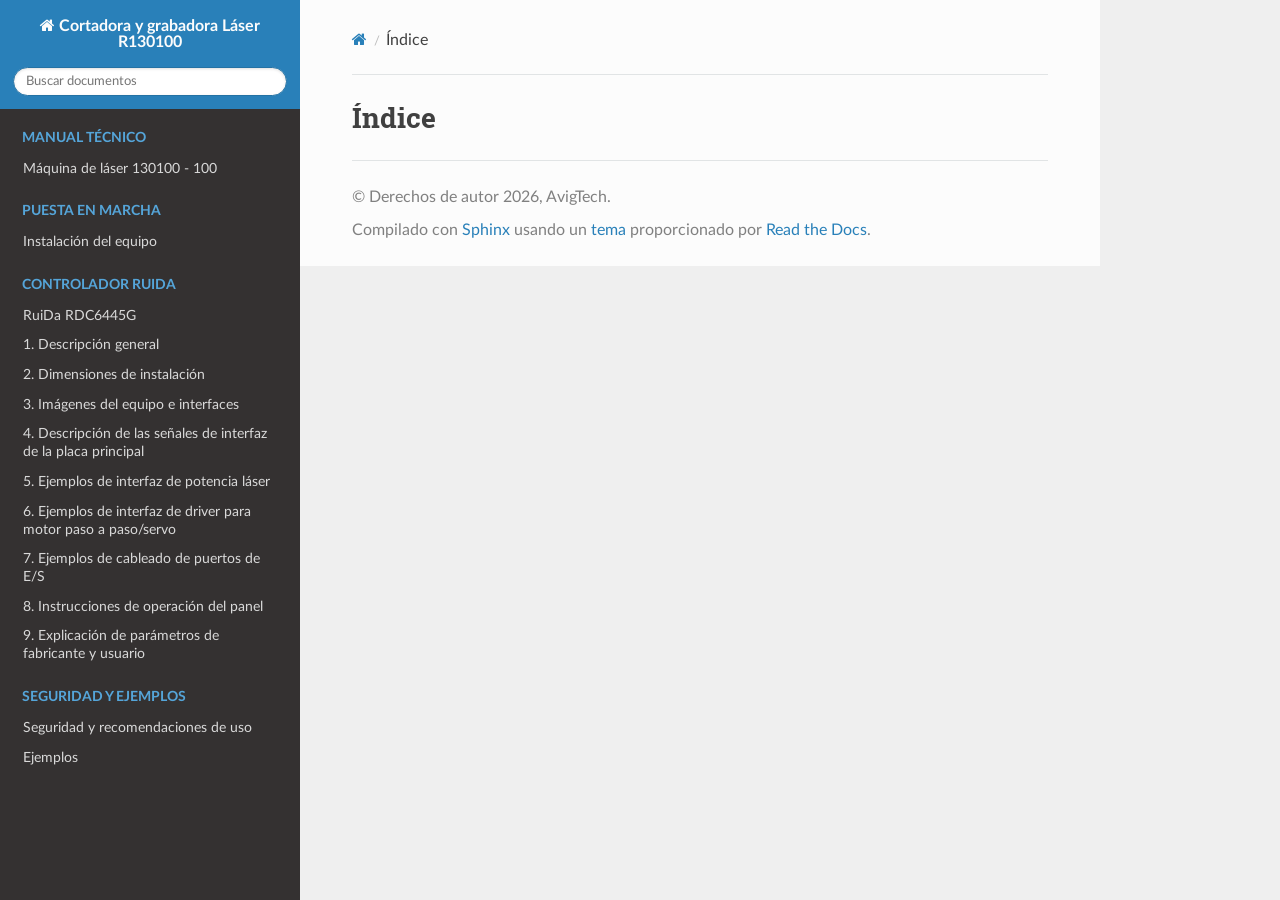
==== genindex.html @ fc6cbda3 "deploy: 5291e52788a337af1a234ffe39e41b16ec290a18" ====
<!DOCTYPE html>
<html class="writer-html5" lang="es" data-content_root="./">
<head>
  <meta charset="utf-8" />
  <meta name="viewport" content="width=device-width, initial-scale=1.0" />
  <title>Índice &mdash; documentación de Cortadora y grabadora Láser R130100 - 1.1</title>
      <link rel="stylesheet" type="text/css" href="_static/pygments.css?v=b86133f3" />
      <link rel="stylesheet" type="text/css" href="_static/css/theme.css?v=9edc463e" />
      <link rel="stylesheet" type="text/css" href="_static/copybutton.css?v=76b2166b" />
      <link rel="stylesheet" type="text/css" href="_static/css/custom.css?v=23a32747" />

  
      <script src="_static/jquery.js?v=5d32c60e"></script>
      <script src="_static/_sphinx_javascript_frameworks_compat.js?v=2cd50e6c"></script>
      <script src="_static/documentation_options.js?v=ed4e2bf4"></script>
      <script src="_static/doctools.js?v=9bcbadda"></script>
      <script src="_static/sphinx_highlight.js?v=dc90522c"></script>
      <script src="_static/clipboard.min.js?v=a7894cd8"></script>
      <script src="_static/copybutton.js?v=f281be69"></script>
      <script src="_static/translations.js?v=f85f4cfb"></script>
    <script src="_static/js/theme.js"></script>
    <link rel="index" title="Índice" href="#" />
    <link rel="search" title="Búsqueda" href="search.html" /> 
</head>

<body class="wy-body-for-nav"> 
  <div class="wy-grid-for-nav">
    <nav data-toggle="wy-nav-shift" class="wy-nav-side">
      <div class="wy-side-scroll">
        <div class="wy-side-nav-search" >

          
          
          <a href="index.html" class="icon icon-home">
            Cortadora y grabadora Láser R130100
          </a>
<div role="search">
  <form id="rtd-search-form" class="wy-form" action="search.html" method="get">
    <input type="text" name="q" placeholder="Buscar documentos" aria-label="Buscar documentos" />
    <input type="hidden" name="check_keywords" value="yes" />
    <input type="hidden" name="area" value="default" />
  </form>
</div>
        </div><div class="wy-menu wy-menu-vertical" data-spy="affix" role="navigation" aria-label="Navigation menu">
              <p class="caption" role="heading"><span class="caption-text">Manual Técnico</span></p>
<ul>
<li class="toctree-l1"><a class="reference internal" href="documentos/tema_0/0_introduccion.html">Máquina de láser 130100 - 100</a></li>
</ul>
<p class="caption" role="heading"><span class="caption-text">Puesta en Marcha</span></p>
<ul>
<li class="toctree-l1"><a class="reference internal" href="documentos/tema_1/0_puesta_en_marcha.html">Instalación del equipo</a></li>
</ul>
<p class="caption" role="heading"><span class="caption-text">Controlador Ruida</span></p>
<ul>
<li class="toctree-l1"><a class="reference internal" href="documentos/tema_2/00_controlador.html">RuiDa RDC6445G</a></li>
<li class="toctree-l1"><a class="reference internal" href="documentos/tema_2/00_controlador.html#descripcion-general">1. Descripción general</a></li>
<li class="toctree-l1"><a class="reference internal" href="documentos/tema_2/00_controlador.html#dimensiones-de-instalacion">2. Dimensiones de instalación</a></li>
<li class="toctree-l1"><a class="reference internal" href="documentos/tema_2/00_controlador.html#imagenes-del-equipo-e-interfaces">3. Imágenes del equipo e interfaces</a></li>
<li class="toctree-l1"><a class="reference internal" href="documentos/tema_2/00_controlador.html#descripcion-de-las-senales-de-interfaz-de-la-placa-principal">4. Descripción de las señales de interfaz de la placa principal</a></li>
<li class="toctree-l1"><a class="reference internal" href="documentos/tema_2/00_controlador.html#ejemplos-de-interfaz-de-potencia-laser">5. Ejemplos de interfaz de potencia láser</a></li>
<li class="toctree-l1"><a class="reference internal" href="documentos/tema_2/00_controlador.html#ejemplos-de-interfaz-de-driver-para-motor-paso-a-paso-servo">6. Ejemplos de interfaz de driver para motor paso a paso/servo</a></li>
<li class="toctree-l1"><a class="reference internal" href="documentos/tema_2/00_controlador.html#ejemplos-de-cableado-de-puertos-de-e-s">7. Ejemplos de cableado de puertos de E/S</a></li>
<li class="toctree-l1"><a class="reference internal" href="documentos/tema_2/00_controlador.html#instrucciones-de-operacion-del-panel">8. Instrucciones de operación del panel</a></li>
<li class="toctree-l1"><a class="reference internal" href="documentos/tema_2/00_controlador.html#explicacion-de-parametros-de-fabricante-y-usuario">9. Explicación de parámetros de fabricante y usuario</a></li>
</ul>
<p class="caption" role="heading"><span class="caption-text">Seguridad y Ejemplos</span></p>
<ul>
<li class="toctree-l1"><a class="reference internal" href="documentos/tema_3/0_seguridad_uso.html">Seguridad y recomendaciones de uso</a></li>
<li class="toctree-l1"><a class="reference internal" href="documentos/tema_3/1_ejemplos.html">Ejemplos</a></li>
</ul>

        </div>
      </div>
    </nav>

    <section data-toggle="wy-nav-shift" class="wy-nav-content-wrap"><nav class="wy-nav-top" aria-label="Mobile navigation menu" >
          <i data-toggle="wy-nav-top" class="fa fa-bars"></i>
          <a href="index.html">Cortadora y grabadora Láser R130100</a>
      </nav>

      <div class="wy-nav-content">
        <div class="rst-content">
          <div role="navigation" aria-label="Page navigation">
  <ul class="wy-breadcrumbs">
      <li><a href="index.html" class="icon icon-home" aria-label="Home"></a></li>
      <li class="breadcrumb-item active">Índice</li>
      <li class="wy-breadcrumbs-aside">
      </li>
  </ul>
  <hr/>
</div>
          <div role="main" class="document" itemscope="itemscope" itemtype="http://schema.org/Article">
           <div itemprop="articleBody">
             

<h1 id="index">Índice</h1>

<div class="genindex-jumpbox">
 
</div>


           </div>
          </div>
          <footer>

  <hr/>

  <div role="contentinfo">
    <p>&#169; Derechos de autor 2026, AvigTech.</p>
  </div>

  Compilado con <a href="https://www.sphinx-doc.org/">Sphinx</a> usando un
    <a href="https://github.com/readthedocs/sphinx_rtd_theme">tema</a>
    proporcionado por <a href="https://readthedocs.org">Read the Docs</a>.
   

</footer>
        </div>
      </div>
    </section>
  </div>
  <script>
      jQuery(function () {
          SphinxRtdTheme.Navigation.enable(true);
      });
  </script> 

</body>
</html>
---- _static/pygments.css ----
pre { line-height: 125%; }
td.linenos .normal { color: inherit; background-color: transparent; padding-left: 5px; padding-right: 5px; }
span.linenos { color: inherit; background-color: transparent; padding-left: 5px; padding-right: 5px; }
td.linenos .special { color: #000000; background-color: #ffffc0; padding-left: 5px; padding-right: 5px; }
span.linenos.special { color: #000000; background-color: #ffffc0; padding-left: 5px; padding-right: 5px; }
.highlight .hll { background-color: #ffffcc }
.highlight { background: #f8f8f8; }
.highlight .c { color: #3D7B7B; font-style: italic } /* Comment */
.highlight .err { border: 1px solid #F00 } /* Error */
.highlight .k { color: #008000; font-weight: bold } /* Keyword */
.highlight .o { color: #666 } /* Operator */
.highlight .ch { color: #3D7B7B; font-style: italic } /* Comment.Hashbang */
.highlight .cm { color: #3D7B7B; font-style: italic } /* Comment.Multiline */
.highlight .cp { color: #9C6500 } /* Comment.Preproc */
.highlight .cpf { color: #3D7B7B; font-style: italic } /* Comment.PreprocFile */
.highlight .c1 { color: #3D7B7B; font-style: italic } /* Comment.Single */
.highlight .cs { color: #3D7B7B; font-style: italic } /* Comment.Special */
.highlight .gd { color: #A00000 } /* Generic.Deleted */
.highlight .ge { font-style: italic } /* Generic.Emph */
.highlight .ges { font-weight: bold; font-style: italic } /* Generic.EmphStrong */
.highlight .gr { color: #E40000 } /* Generic.Error */
.highlight .gh { color: #000080; font-weight: bold } /* Generic.Heading */
.highlight .gi { color: #008400 } /* Generic.Inserted */
.highlight .go { color: #717171 } /* Generic.Output */
.highlight .gp { color: #000080; font-weight: bold } /* Generic.Prompt */
.highlight .gs { font-weight: bold } /* Generic.Strong */
.highlight .gu { color: #800080; font-weight: bold } /* Generic.Subheading */
.highlight .gt { color: #04D } /* Generic.Traceback */
.highlight .kc { color: #008000; font-weight: bold } /* Keyword.Constant */
.highlight .kd { color: #008000; font-weight: bold } /* Keyword.Declaration */
.highlight .kn { color: #008000; font-weight: bold } /* Keyword.Namespace */
.highlight .kp { color: #008000 } /* Keyword.Pseudo */
.highlight .kr { color: #008000; font-weight: bold } /* Keyword.Reserved */
.highlight .kt { color: #B00040 } /* Keyword.Type */
.highlight .m { color: #666 } /* Literal.Number */
.highlight .s { color: #BA2121 } /* Literal.String */
.highlight .na { color: #687822 } /* Name.Attribute */
.highlight .nb { color: #008000 } /* Name.Builtin */
.highlight .nc { color: #00F; font-weight: bold } /* Name.Class */
.highlight .no { color: #800 } /* Name.Constant */
.highlight .nd { color: #A2F } /* Name.Decorator */
.highlight .ni { color: #717171; font-weight: bold } /* Name.Entity */
.highlight .ne { color: #CB3F38; font-weight: bold } /* Name.Exception */
.highlight .nf { color: #00F } /* Name.Function */
.highlight .nl { color: #767600 } /* Name.Label */
.highlight .nn { color: #00F; font-weight: bold } /* Name.Namespace */
.highlight .nt { color: #008000; font-weight: bold } /* Name.Tag */
.highlight .nv { color: #19177C } /* Name.Variable */
.highlight .ow { color: #A2F; font-weight: bold } /* Operator.Word */
.highlight .w { color: #BBB } /* Text.Whitespace */
.highlight .mb { color: #666 } /* Literal.Number.Bin */
.highlight .mf { color: #666 } /* Literal.Number.Float */
.highlight .mh { color: #666 } /* Literal.Number.Hex */
.highlight .mi { color: #666 } /* Literal.Number.Integer */
.highlight .mo { color: #666 } /* Literal.Number.Oct */
.highlight .sa { color: #BA2121 } /* Literal.String.Affix */
.highlight .sb { color: #BA2121 } /* Literal.String.Backtick */
.highlight .sc { color: #BA2121 } /* Literal.String.Char */
.highlight .dl { color: #BA2121 } /* Literal.String.Delimiter */
.highlight .sd { color: #BA2121; font-style: italic } /* Literal.String.Doc */
.highlight .s2 { color: #BA2121 } /* Literal.String.Double */
.highlight .se { color: #AA5D1F; font-weight: bold } /* Literal.String.Escape */
.highlight .sh { color: #BA2121 } /* Literal.String.Heredoc */
.highlight .si { color: #A45A77; font-weight: bold } /* Literal.String.Interpol */
.highlight .sx { color: #008000 } /* Literal.String.Other */
.highlight .sr { color: #A45A77 } /* Literal.String.Regex */
.highlight .s1 { color: #BA2121 } /* Literal.String.Single */
.highlight .ss { color: #19177C } /* Literal.String.Symbol */
.highlight .bp { color: #008000 } /* Name.Builtin.Pseudo */
.highlight .fm { color: #00F } /* Name.Function.Magic */
.highlight .vc { color: #19177C } /* Name.Variable.Class */
.highlight .vg { color: #19177C } /* Name.Variable.Global */
.highlight .vi { color: #19177C } /* Name.Variable.Instance */
.highlight .vm { color: #19177C } /* Name.Variable.Magic */
.highlight .il { color: #666 } /* Literal.Number.Integer.Long */
---- _static/css/theme.css ----
html{box-sizing:border-box}*,:after,:before{box-sizing:inherit}article,aside,details,figcaption,figure,footer,header,hgroup,nav,section{display:block}audio,canvas,video{display:inline-block;*display:inline;*zoom:1}[hidden],audio:not([controls]){display:none}*{-webkit-box-sizing:border-box;-moz-box-sizing:border-box;box-sizing:border-box}html{font-size:100%;-webkit-text-size-adjust:100%;-ms-text-size-adjust:100%}body{margin:0}a:active,a:hover{outline:0}abbr[title]{border-bottom:1px dotted}b,strong{font-weight:700}blockquote{margin:0}dfn{font-style:italic}ins{background:#ff9;text-decoration:none}ins,mark{color:#000}mark{background:#ff0;font-style:italic;font-weight:700}.rst-content code,.rst-content tt,code,kbd,pre,samp{font-family:monospace,serif;_font-family:courier new,monospace;font-size:1em}pre{white-space:pre}q{quotes:none}q:after,q:before{content:"";content:none}small{font-size:85%}sub,sup{font-size:75%;line-height:0;position:relative;vertical-align:baseline}sup{top:-.5em}sub{bottom:-.25em}dl,ol,ul{margin:0;padding:0;list-style:none;list-style-image:none}li{list-style:none}dd{margin:0}img{border:0;-ms-interpolation-mode:bicubic;vertical-align:middle;max-width:100%}svg:not(:root){overflow:hidden}figure,form{margin:0}label{cursor:pointer}button,input,select,textarea{font-size:100%;margin:0;vertical-align:baseline;*vertical-align:middle}button,input{line-height:normal}button,input[type=button],input[type=reset],input[type=submit]{cursor:pointer;-webkit-appearance:button;*overflow:visible}button[disabled],input[disabled]{cursor:default}input[type=search]{-webkit-appearance:textfield;-moz-box-sizing:content-box;-webkit-box-sizing:content-box;box-sizing:content-box}textarea{resize:vertical}table{border-collapse:collapse;border-spacing:0}td{vertical-align:top}.chromeframe{margin:.2em 0;background:#ccc;color:#000;padding:.2em 0}.ir{display:block;border:0;text-indent:-999em;overflow:hidden;background-color:transparent;background-repeat:no-repeat;text-align:left;direction:ltr;*line-height:0}.ir br{display:none}.hidden{display:none!important;visibility:hidden}.visuallyhidden{border:0;clip:rect(0 0 0 0);height:1px;margin:-1px;overflow:hidden;padding:0;position:absolute;width:1px}.visuallyhidden.focusable:active,.visuallyhidden.focusable:focus{clip:auto;height:auto;margin:0;overflow:visible;position:static;width:auto}.invisible{visibility:hidden}.relative{position:relative}big,small{font-size:100%}@media print{body,html,section{background:none!important}*{box-shadow:none!important;text-shadow:none!important;filter:none!important;-ms-filter:none!important}a,a:visited{text-decoration:underline}.ir a:after,a[href^="#"]:after,a[href^="javascript:"]:after{content:""}blockquote,pre{page-break-inside:avoid}thead{display:table-header-group}img,tr{page-break-inside:avoid}img{max-width:100%!important}@page{margin:.5cm}.rst-content .toctree-wrapper>p.caption,h2,h3,p{orphans:3;widows:3}.rst-content .toctree-wrapper>p.caption,h2,h3{page-break-after:avoid}}.btn,.fa:before,.icon:before,.rst-content .admonition,.rst-content .admonition-title:before,.rst-content .admonition-todo,.rst-content .attention,.rst-content .caution,.rst-content .code-block-caption .headerlink:before,.rst-content .danger,.rst-content .eqno .headerlink:before,.rst-content .error,.rst-content .hint,.rst-content .important,.rst-content .note,.rst-content .seealso,.rst-content .tip,.rst-content .warning,.rst-content code.download span:first-child:before,.rst-content dl dt .headerlink:before,.rst-content h1 .headerlink:before,.rst-content h2 .headerlink:before,.rst-content h3 .headerlink:before,.rst-content h4 .headerlink:before,.rst-content h5 .headerlink:before,.rst-content h6 .headerlink:before,.rst-content p.caption .headerlink:before,.rst-content p .headerlink:before,.rst-content table>caption .headerlink:before,.rst-content tt.download span:first-child:before,.wy-alert,.wy-dropdown .caret:before,.wy-inline-validate.wy-inline-validate-danger .wy-input-context:before,.wy-inline-validate.wy-inline-validate-info .wy-input-context:before,.wy-inline-validate.wy-inline-validate-success .wy-input-context:before,.wy-inline-validate.wy-inline-validate-warning .wy-input-context:before,.wy-menu-vertical li.current>a button.toctree-expand:before,.wy-menu-vertical li.on a button.toctree-expand:before,.wy-menu-vertical li button.toctree-expand:before,input[type=color],input[type=date],input[type=datetime-local],input[type=datetime],input[type=email],input[type=month],input[type=number],input[type=password],input[type=search],input[type=tel],input[type=text],input[type=time],input[type=url],input[type=week],select,textarea{-webkit-font-smoothing:antialiased}.clearfix{*zoom:1}.clearfix:after,.clearfix:before{display:table;content:""}.clearfix:after{clear:both}/*!
 *  Font Awesome 4.7.0 by @davegandy - http://fontawesome.io - @fontawesome
 *  License - http://fontawesome.io/license (Font: SIL OFL 1.1, CSS: MIT License)
 */@font-face{font-family:FontAwesome;src:url(fonts/fontawesome-webfont.eot?674f50d287a8c48dc19ba404d20fe713);src:url(fonts/fontawesome-webfont.eot?674f50d287a8c48dc19ba404d20fe713?#iefix&v=4.7.0) format("embedded-opentype"),url(fonts/fontawesome-webfont.woff2?af7ae505a9eed503f8b8e6982036873e) format("woff2"),url(fonts/fontawesome-webfont.woff?fee66e712a8a08eef5805a46892932ad) format("woff"),url(fonts/fontawesome-webfont.ttf?b06871f281fee6b241d60582ae9369b9) format("truetype"),url(fonts/fontawesome-webfont.svg?912ec66d7572ff821749319396470bde#fontawesomeregular) format("svg");font-weight:400;font-style:normal}.fa,.icon,.rst-content .admonition-title,.rst-content .code-block-caption .headerlink,.rst-content .eqno .headerlink,.rst-content code.download span:first-child,.rst-content dl dt .headerlink,.rst-content h1 .headerlink,.rst-content h2 .headerlink,.rst-content h3 .headerlink,.rst-content h4 .headerlink,.rst-content h5 .headerlink,.rst-content h6 .headerlink,.rst-content p.caption .headerlink,.rst-content p .headerlink,.rst-content table>caption .headerlink,.rst-content tt.download span:first-child,.wy-menu-vertical li.current>a button.toctree-expand,.wy-menu-vertical li.on a button.toctree-expand,.wy-menu-vertical li button.toctree-expand{display:inline-block;font:normal normal normal 14px/1 FontAwesome;font-size:inherit;text-rendering:auto;-webkit-font-smoothing:antialiased;-moz-osx-font-smoothing:grayscale}.fa-lg{font-size:1.33333em;line-height:.75em;vertical-align:-15%}.fa-2x{font-size:2em}.fa-3x{font-size:3em}.fa-4x{font-size:4em}.fa-5x{font-size:5em}.fa-fw{width:1.28571em;text-align:center}.fa-ul{padding-left:0;margin-left:2.14286em;list-style-type:none}.fa-ul>li{position:relative}.fa-li{position:absolute;left:-2.14286em;width:2.14286em;top:.14286em;text-align:center}.fa-li.fa-lg{left:-1.85714em}.fa-border{padding:.2em .25em .15em;border:.08em solid #eee;border-radius:.1em}.fa-pull-left{float:left}.fa-pull-right{float:right}.fa-pull-left.icon,.fa.fa-pull-left,.rst-content .code-block-caption .fa-pull-left.headerlink,.rst-content .eqno .fa-pull-left.headerlink,.rst-content .fa-pull-left.admonition-title,.rst-content code.download span.fa-pull-left:first-child,.rst-content dl dt .fa-pull-left.headerlink,.rst-content h1 .fa-pull-left.headerlink,.rst-content h2 .fa-pull-left.headerlink,.rst-content h3 .fa-pull-left.headerlink,.rst-content h4 .fa-pull-left.headerlink,.rst-content h5 .fa-pull-left.headerlink,.rst-content h6 .fa-pull-left.headerlink,.rst-content p .fa-pull-left.headerlink,.rst-content table>caption .fa-pull-left.headerlink,.rst-content tt.download span.fa-pull-left:first-child,.wy-menu-vertical li.current>a button.fa-pull-left.toctree-expand,.wy-menu-vertical li.on a button.fa-pull-left.toctree-expand,.wy-menu-vertical li button.fa-pull-left.toctree-expand{margin-right:.3em}.fa-pull-right.icon,.fa.fa-pull-right,.rst-content .code-block-caption .fa-pull-right.headerlink,.rst-content .eqno .fa-pull-right.headerlink,.rst-content .fa-pull-right.admonition-title,.rst-content code.download span.fa-pull-right:first-child,.rst-content dl dt .fa-pull-right.headerlink,.rst-content h1 .fa-pull-right.headerlink,.rst-content h2 .fa-pull-right.headerlink,.rst-content h3 .fa-pull-right.headerlink,.rst-content h4 .fa-pull-right.headerlink,.rst-content h5 .fa-pull-right.headerlink,.rst-content h6 .fa-pull-right.headerlink,.rst-content p .fa-pull-right.headerlink,.rst-content table>caption .fa-pull-right.headerlink,.rst-content tt.download span.fa-pull-right:first-child,.wy-menu-vertical li.current>a button.fa-pull-right.toctree-expand,.wy-menu-vertical li.on a button.fa-pull-right.toctree-expand,.wy-menu-vertical li button.fa-pull-right.toctree-expand{margin-left:.3em}.pull-right{float:right}.pull-left{float:left}.fa.pull-left,.pull-left.icon,.rst-content .code-block-caption .pull-left.headerlink,.rst-content .eqno .pull-left.headerlink,.rst-content .pull-left.admonition-title,.rst-content code.download span.pull-left:first-child,.rst-content dl dt .pull-left.headerlink,.rst-content h1 .pull-left.headerlink,.rst-content h2 .pull-left.headerlink,.rst-content h3 .pull-left.headerlink,.rst-content h4 .pull-left.headerlink,.rst-content h5 .pull-left.headerlink,.rst-content h6 .pull-left.headerlink,.rst-content p .pull-left.headerlink,.rst-content table>caption .pull-left.headerlink,.rst-content tt.download span.pull-left:first-child,.wy-menu-vertical li.current>a button.pull-left.toctree-expand,.wy-menu-vertical li.on a button.pull-left.toctree-expand,.wy-menu-vertical li button.pull-left.toctree-expand{margin-right:.3em}.fa.pull-right,.pull-right.icon,.rst-content .code-block-caption .pull-right.headerlink,.rst-content .eqno .pull-right.headerlink,.rst-content .pull-right.admonition-title,.rst-content code.download span.pull-right:first-child,.rst-content dl dt .pull-right.headerlink,.rst-content h1 .pull-right.headerlink,.rst-content h2 .pull-right.headerlink,.rst-content h3 .pull-right.headerlink,.rst-content h4 .pull-right.headerlink,.rst-content h5 .pull-right.headerlink,.rst-content h6 .pull-right.headerlink,.rst-content p .pull-right.headerlink,.rst-content table>caption .pull-right.headerlink,.rst-content tt.download span.pull-right:first-child,.wy-menu-vertical li.current>a button.pull-right.toctree-expand,.wy-menu-vertical li.on a button.pull-right.toctree-expand,.wy-menu-vertical li button.pull-right.toctree-expand{margin-left:.3em}.fa-spin{-webkit-animation:fa-spin 2s linear infinite;animation:fa-spin 2s linear infinite}.fa-pulse{-webkit-animation:fa-spin 1s steps(8) infinite;animation:fa-spin 1s steps(8) infinite}@-webkit-keyframes fa-spin{0%{-webkit-transform:rotate(0deg);transform:rotate(0deg)}to{-webkit-transform:rotate(359deg);transform:rotate(359deg)}}@keyframes fa-spin{0%{-webkit-transform:rotate(0deg);transform:rotate(0deg)}to{-webkit-transform:rotate(359deg);transform:rotate(359deg)}}.fa-rotate-90{-ms-filter:"progid:DXImageTransform.Microsoft.BasicImage(rotation=1)";-webkit-transform:rotate(90deg);-ms-transform:rotate(90deg);transform:rotate(90deg)}.fa-rotate-180{-ms-filter:"progid:DXImageTransform.Microsoft.BasicImage(rotation=2)";-webkit-transform:rotate(180deg);-ms-transform:rotate(180deg);transform:rotate(180deg)}.fa-rotate-270{-ms-filter:"progid:DXImageTransform.Microsoft.BasicImage(rotation=3)";-webkit-transform:rotate(270deg);-ms-transform:rotate(270deg);transform:rotate(270deg)}.fa-flip-horizontal{-ms-filter:"progid:DXImageTransform.Microsoft.BasicImage(rotation=0, mirror=1)";-webkit-transform:scaleX(-1);-ms-transform:scaleX(-1);transform:scaleX(-1)}.fa-flip-vertical{-ms-filter:"progid:DXImageTransform.Microsoft.BasicImage(rotation=2, mirror=1)";-webkit-transform:scaleY(-1);-ms-transform:scaleY(-1);transform:scaleY(-1)}:root .fa-flip-horizontal,:root .fa-flip-vertical,:root .fa-rotate-90,:root .fa-rotate-180,:root .fa-rotate-270{filter:none}.fa-stack{position:relative;display:inline-block;width:2em;height:2em;line-height:2em;vertical-align:middle}.fa-stack-1x,.fa-stack-2x{position:absolute;left:0;width:100%;text-align:center}.fa-stack-1x{line-height:inherit}.fa-stack-2x{font-size:2em}.fa-inverse{color:#fff}.fa-glass:before{content:""}.fa-music:before{content:""}.fa-search:before,.icon-search:before{content:""}.fa-envelope-o:before{content:""}.fa-heart:before{content:""}.fa-star:before{content:""}.fa-star-o:before{content:""}.fa-user:before{content:""}.fa-film:before{content:""}.fa-th-large:before{content:""}.fa-th:before{content:""}.fa-th-list:before{content:""}.fa-check:before{content:""}.fa-close:before,.fa-remove:before,.fa-times:before{content:""}.fa-search-plus:before{content:""}.fa-search-minus:before{content:""}.fa-power-off:before{content:""}.fa-signal:before{content:""}.fa-cog:before,.fa-gear:before{content:""}.fa-trash-o:before{content:""}.fa-home:before,.icon-home:before{content:""}.fa-file-o:before{content:""}.fa-clock-o:before{content:""}.fa-road:before{content:""}.fa-download:before,.rst-content code.download span:first-child:before,.rst-content tt.download span:first-child:before{content:""}.fa-arrow-circle-o-down:before{content:""}.fa-arrow-circle-o-up:before{content:""}.fa-inbox:before{content:""}.fa-play-circle-o:before{content:""}.fa-repeat:before,.fa-rotate-right:before{content:""}.fa-refresh:before{content:""}.fa-list-alt:before{content:""}.fa-lock:before{content:""}.fa-flag:before{content:""}.fa-headphones:before{content:""}.fa-volume-off:before{content:""}.fa-volume-down:before{content:""}.fa-volume-up:before{content:""}.fa-qrcode:before{content:""}.fa-barcode:before{content:""}.fa-tag:before{content:""}.fa-tags:before{content:""}.fa-book:before,.icon-book:before{content:""}.fa-bookmark:before{content:""}.fa-print:before{content:""}.fa-camera:before{content:""}.fa-font:before{content:""}.fa-bold:before{content:""}.fa-italic:before{content:""}.fa-text-height:before{content:""}.fa-text-width:before{content:""}.fa-align-left:before{content:""}.fa-align-center:before{content:""}.fa-align-right:before{content:""}.fa-align-justify:before{content:""}.fa-list:before{content:""}.fa-dedent:before,.fa-outdent:before{content:""}.fa-indent:before{content:""}.fa-video-camera:before{content:""}.fa-image:before,.fa-photo:before,.fa-picture-o:before{content:""}.fa-pencil:before{content:""}.fa-map-marker:before{content:""}.fa-adjust:before{content:""}.fa-tint:before{content:""}.fa-edit:before,.fa-pencil-square-o:before{content:""}.fa-share-square-o:before{content:""}.fa-check-square-o:before{content:""}.fa-arrows:before{content:""}.fa-step-backward:before{content:""}.fa-fast-backward:before{content:""}.fa-backward:before{content:""}.fa-play:before{content:""}.fa-pause:before{content:""}.fa-stop:before{content:""}.fa-forward:before{content:""}.fa-fast-forward:before{content:""}.fa-step-forward:before{content:""}.fa-eject:before{content:""}.fa-chevron-left:before{content:""}.fa-chevron-right:before{content:""}.fa-plus-circle:before{content:""}.fa-minus-circle:before{content:""}.fa-times-circle:before,.wy-inline-validate.wy-inline-validate-danger .wy-input-context:before{content:""}.fa-check-circle:before,.wy-inline-validate.wy-inline-validate-success .wy-input-context:before{content:""}.fa-question-circle:before{content:""}.fa-info-circle:before{content:""}.fa-crosshairs:before{content:""}.fa-times-circle-o:before{content:""}.fa-check-circle-o:before{content:""}.fa-ban:before{content:""}.fa-arrow-left:before{content:""}.fa-arrow-right:before{content:""}.fa-arrow-up:before{content:""}.fa-arrow-down:before{content:""}.fa-mail-forward:before,.fa-share:before{content:""}.fa-expand:before{content:""}.fa-compress:before{content:""}.fa-plus:before{content:""}.fa-minus:before{content:""}.fa-asterisk:before{content:""}.fa-exclamation-circle:before,.rst-content .admonition-title:before,.wy-inline-validate.wy-inline-validate-info .wy-input-context:before,.wy-inline-validate.wy-inline-validate-warning .wy-input-context:before{content:""}.fa-gift:before{content:""}.fa-leaf:before{content:""}.fa-fire:before,.icon-fire:before{content:""}.fa-eye:before{content:""}.fa-eye-slash:before{content:""}.fa-exclamation-triangle:before,.fa-warning:before{content:""}.fa-plane:before{content:""}.fa-calendar:before{content:""}.fa-random:before{content:""}.fa-comment:before{content:""}.fa-magnet:before{content:""}.fa-chevron-up:before{content:""}.fa-chevron-down:before{content:""}.fa-retweet:before{content:""}.fa-shopping-cart:before{content:""}.fa-folder:before{content:""}.fa-folder-open:before{content:""}.fa-arrows-v:before{content:""}.fa-arrows-h:before{content:""}.fa-bar-chart-o:before,.fa-bar-chart:before{content:""}.fa-twitter-square:before{content:""}.fa-facebook-square:before{content:""}.fa-camera-retro:before{content:""}.fa-key:before{content:""}.fa-cogs:before,.fa-gears:before{content:""}.fa-comments:before{content:""}.fa-thumbs-o-up:before{content:""}.fa-thumbs-o-down:before{content:""}.fa-star-half:before{content:""}.fa-heart-o:before{content:""}.fa-sign-out:before{content:""}.fa-linkedin-square:before{content:""}.fa-thumb-tack:before{content:""}.fa-external-link:before{content:""}.fa-sign-in:before{content:""}.fa-trophy:before{content:""}.fa-github-square:before{content:""}.fa-upload:before{content:""}.fa-lemon-o:before{content:""}.fa-phone:before{content:""}.fa-square-o:before{content:""}.fa-bookmark-o:before{content:""}.fa-phone-square:before{content:""}.fa-twitter:before{content:""}.fa-facebook-f:before,.fa-facebook:before{content:""}.fa-github:before,.icon-github:before{content:""}.fa-unlock:before{content:""}.fa-credit-card:before{content:""}.fa-feed:before,.fa-rss:before{content:""}.fa-hdd-o:before{content:""}.fa-bullhorn:before{content:""}.fa-bell:before{content:""}.fa-certificate:before{content:""}.fa-hand-o-right:before{content:""}.fa-hand-o-left:before{content:""}.fa-hand-o-up:before{content:""}.fa-hand-o-down:before{content:""}.fa-arrow-circle-left:before,.icon-circle-arrow-left:before{content:""}.fa-arrow-circle-right:before,.icon-circle-arrow-right:before{content:""}.fa-arrow-circle-up:before{content:""}.fa-arrow-circle-down:before{content:""}.fa-globe:before{content:""}.fa-wrench:before{content:""}.fa-tasks:before{content:""}.fa-filter:before{content:""}.fa-briefcase:before{content:""}.fa-arrows-alt:before{content:""}.fa-group:before,.fa-users:before{content:""}.fa-chain:before,.fa-link:before,.icon-link:before{content:""}.fa-cloud:before{content:""}.fa-flask:before{content:""}.fa-cut:before,.fa-scissors:before{content:""}.fa-copy:before,.fa-files-o:before{content:""}.fa-paperclip:before{content:""}.fa-floppy-o:before,.fa-save:before{content:""}.fa-square:before{content:""}.fa-bars:before,.fa-navicon:before,.fa-reorder:before{content:""}.fa-list-ul:before{content:""}.fa-list-ol:before{content:""}.fa-strikethrough:before{content:""}.fa-underline:before{content:""}.fa-table:before{content:""}.fa-magic:before{content:""}.fa-truck:before{content:""}.fa-pinterest:before{content:""}.fa-pinterest-square:before{content:""}.fa-google-plus-square:before{content:""}.fa-google-plus:before{content:""}.fa-money:before{content:""}.fa-caret-down:before,.icon-caret-down:before,.wy-dropdown .caret:before{content:""}.fa-caret-up:before{content:""}.fa-caret-left:before{content:""}.fa-caret-right:before{content:""}.fa-columns:before{content:""}.fa-sort:before,.fa-unsorted:before{content:""}.fa-sort-desc:before,.fa-sort-down:before{content:""}.fa-sort-asc:before,.fa-sort-up:before{content:""}.fa-envelope:before{content:""}.fa-linkedin:before{content:""}.fa-rotate-left:before,.fa-undo:before{content:""}.fa-gavel:before,.fa-legal:before{content:""}.fa-dashboard:before,.fa-tachometer:before{content:""}.fa-comment-o:before{content:""}.fa-comments-o:before{content:""}.fa-bolt:before,.fa-flash:before{content:""}.fa-sitemap:before{content:""}.fa-umbrella:before{content:""}.fa-clipboard:before,.fa-paste:before{content:""}.fa-lightbulb-o:before{content:""}.fa-exchange:before{content:""}.fa-cloud-download:before{content:""}.fa-cloud-upload:before{content:""}.fa-user-md:before{content:""}.fa-stethoscope:before{content:""}.fa-suitcase:before{content:""}.fa-bell-o:before{content:""}.fa-coffee:before{content:""}.fa-cutlery:before{content:""}.fa-file-text-o:before{content:""}.fa-building-o:before{content:""}.fa-hospital-o:before{content:""}.fa-ambulance:before{content:""}.fa-medkit:before{content:""}.fa-fighter-jet:before{content:""}.fa-beer:before{content:""}.fa-h-square:before{content:""}.fa-plus-square:before{content:""}.fa-angle-double-left:before{content:""}.fa-angle-double-right:before{content:""}.fa-angle-double-up:before{content:""}.fa-angle-double-down:before{content:""}.fa-angle-left:before{content:""}.fa-angle-right:before{content:""}.fa-angle-up:before{content:""}.fa-angle-down:before{content:""}.fa-desktop:before{content:""}.fa-laptop:before{content:""}.fa-tablet:before{content:""}.fa-mobile-phone:before,.fa-mobile:before{content:""}.fa-circle-o:before{content:""}.fa-quote-left:before{content:""}.fa-quote-right:before{content:""}.fa-spinner:before{content:""}.fa-circle:before{content:""}.fa-mail-reply:before,.fa-reply:before{content:""}.fa-github-alt:before{content:""}.fa-folder-o:before{content:""}.fa-folder-open-o:before{content:""}.fa-smile-o:before{content:""}.fa-frown-o:before{content:""}.fa-meh-o:before{content:""}.fa-gamepad:before{content:""}.fa-keyboard-o:before{content:""}.fa-flag-o:before{content:""}.fa-flag-checkered:before{content:""}.fa-terminal:before{content:""}.fa-code:before{content:""}.fa-mail-reply-all:before,.fa-reply-all:before{content:""}.fa-star-half-empty:before,.fa-star-half-full:before,.fa-star-half-o:before{content:""}.fa-location-arrow:before{content:""}.fa-crop:before{content:""}.fa-code-fork:before{content:""}.fa-chain-broken:before,.fa-unlink:before{content:""}.fa-question:before{content:""}.fa-info:before{content:""}.fa-exclamation:before{content:""}.fa-superscript:before{content:""}.fa-subscript:before{content:""}.fa-eraser:before{content:""}.fa-puzzle-piece:before{content:""}.fa-microphone:before{content:""}.fa-microphone-slash:before{content:""}.fa-shield:before{content:""}.fa-calendar-o:before{content:""}.fa-fire-extinguisher:before{content:""}.fa-rocket:before{content:""}.fa-maxcdn:before{content:""}.fa-chevron-circle-left:before{content:""}.fa-chevron-circle-right:before{content:""}.fa-chevron-circle-up:before{content:""}.fa-chevron-circle-down:before{content:""}.fa-html5:before{content:""}.fa-css3:before{content:""}.fa-anchor:before{content:""}.fa-unlock-alt:before{content:""}.fa-bullseye:before{content:""}.fa-ellipsis-h:before{content:""}.fa-ellipsis-v:before{content:""}.fa-rss-square:before{content:""}.fa-play-circle:before{content:""}.fa-ticket:before{content:""}.fa-minus-square:before{content:""}.fa-minus-square-o:before,.wy-menu-vertical li.current>a button.toctree-expand:before,.wy-menu-vertical li.on a button.toctree-expand:before{content:""}.fa-level-up:before{content:""}.fa-level-down:before{content:""}.fa-check-square:before{content:""}.fa-pencil-square:before{content:""}.fa-external-link-square:before{content:""}.fa-share-square:before{content:""}.fa-compass:before{content:""}.fa-caret-square-o-down:before,.fa-toggle-down:before{content:""}.fa-caret-square-o-up:before,.fa-toggle-up:before{content:""}.fa-caret-square-o-right:before,.fa-toggle-right:before{content:""}.fa-eur:before,.fa-euro:before{content:""}.fa-gbp:before{content:""}.fa-dollar:before,.fa-usd:before{content:""}.fa-inr:before,.fa-rupee:before{content:""}.fa-cny:before,.fa-jpy:before,.fa-rmb:before,.fa-yen:before{content:""}.fa-rouble:before,.fa-rub:before,.fa-ruble:before{content:""}.fa-krw:before,.fa-won:before{content:""}.fa-bitcoin:before,.fa-btc:before{content:""}.fa-file:before{content:""}.fa-file-text:before{content:""}.fa-sort-alpha-asc:before{content:""}.fa-sort-alpha-desc:before{content:""}.fa-sort-amount-asc:before{content:""}.fa-sort-amount-desc:before{content:""}.fa-sort-numeric-asc:before{content:""}.fa-sort-numeric-desc:before{content:""}.fa-thumbs-up:before{content:""}.fa-thumbs-down:before{content:""}.fa-youtube-square:before{content:""}.fa-youtube:before{content:""}.fa-xing:before{content:""}.fa-xing-square:before{content:""}.fa-youtube-play:before{content:""}.fa-dropbox:before{content:""}.fa-stack-overflow:before{content:""}.fa-instagram:before{content:""}.fa-flickr:before{content:""}.fa-adn:before{content:""}.fa-bitbucket:before,.icon-bitbucket:before{content:""}.fa-bitbucket-square:before{content:""}.fa-tumblr:before{content:""}.fa-tumblr-square:before{content:""}.fa-long-arrow-down:before{content:""}.fa-long-arrow-up:before{content:""}.fa-long-arrow-left:before{content:""}.fa-long-arrow-right:before{content:""}.fa-apple:before{content:""}.fa-windows:before{content:""}.fa-android:before{content:""}.fa-linux:before{content:""}.fa-dribbble:before{content:""}.fa-skype:before{content:""}.fa-foursquare:before{content:""}.fa-trello:before{content:""}.fa-female:before{content:""}.fa-male:before{content:""}.fa-gittip:before,.fa-gratipay:before{content:""}.fa-sun-o:before{content:""}.fa-moon-o:before{content:""}.fa-archive:before{content:""}.fa-bug:before{content:""}.fa-vk:before{content:""}.fa-weibo:before{content:""}.fa-renren:before{content:""}.fa-pagelines:before{content:""}.fa-stack-exchange:before{content:""}.fa-arrow-circle-o-right:before{content:""}.fa-arrow-circle-o-left:before{content:""}.fa-caret-square-o-left:before,.fa-toggle-left:before{content:""}.fa-dot-circle-o:before{content:""}.fa-wheelchair:before{content:""}.fa-vimeo-square:before{content:""}.fa-try:before,.fa-turkish-lira:before{content:""}.fa-plus-square-o:before,.wy-menu-vertical li button.toctree-expand:before{content:""}.fa-space-shuttle:before{content:""}.fa-slack:before{content:""}.fa-envelope-square:before{content:""}.fa-wordpress:before{content:""}.fa-openid:before{content:""}.fa-bank:before,.fa-institution:before,.fa-university:before{content:""}.fa-graduation-cap:before,.fa-mortar-board:before{content:""}.fa-yahoo:before{content:""}.fa-google:before{content:""}.fa-reddit:before{content:""}.fa-reddit-square:before{content:""}.fa-stumbleupon-circle:before{content:""}.fa-stumbleupon:before{content:""}.fa-delicious:before{content:""}.fa-digg:before{content:""}.fa-pied-piper-pp:before{content:""}.fa-pied-piper-alt:before{content:""}.fa-drupal:before{content:""}.fa-joomla:before{content:""}.fa-language:before{content:""}.fa-fax:before{content:""}.fa-building:before{content:""}.fa-child:before{content:""}.fa-paw:before{content:""}.fa-spoon:before{content:""}.fa-cube:before{content:""}.fa-cubes:before{content:""}.fa-behance:before{content:""}.fa-behance-square:before{content:""}.fa-steam:before{content:""}.fa-steam-square:before{content:""}.fa-recycle:before{content:""}.fa-automobile:before,.fa-car:before{content:""}.fa-cab:before,.fa-taxi:before{content:""}.fa-tree:before{content:""}.fa-spotify:before{content:""}.fa-deviantart:before{content:""}.fa-soundcloud:before{content:""}.fa-database:before{content:""}.fa-file-pdf-o:before{content:""}.fa-file-word-o:before{content:""}.fa-file-excel-o:before{content:""}.fa-file-powerpoint-o:before{content:""}.fa-file-image-o:before,.fa-file-photo-o:before,.fa-file-picture-o:before{content:""}.fa-file-archive-o:before,.fa-file-zip-o:before{content:""}.fa-file-audio-o:before,.fa-file-sound-o:before{content:""}.fa-file-movie-o:before,.fa-file-video-o:before{content:""}.fa-file-code-o:before{content:""}.fa-vine:before{content:""}.fa-codepen:before{content:""}.fa-jsfiddle:before{content:""}.fa-life-bouy:before,.fa-life-buoy:before,.fa-life-ring:before,.fa-life-saver:before,.fa-support:before{content:""}.fa-circle-o-notch:before{content:""}.fa-ra:before,.fa-rebel:before,.fa-resistance:before{content:""}.fa-empire:before,.fa-ge:before{content:""}.fa-git-square:before{content:""}.fa-git:before{content:""}.fa-hacker-news:before,.fa-y-combinator-square:before,.fa-yc-square:before{content:""}.fa-tencent-weibo:before{content:""}.fa-qq:before{content:""}.fa-wechat:before,.fa-weixin:before{content:""}.fa-paper-plane:before,.fa-send:before{content:""}.fa-paper-plane-o:before,.fa-send-o:before{content:""}.fa-history:before{content:""}.fa-circle-thin:before{content:""}.fa-header:before{content:""}.fa-paragraph:before{content:""}.fa-sliders:before{content:""}.fa-share-alt:before{content:""}.fa-share-alt-square:before{content:""}.fa-bomb:before{content:""}.fa-futbol-o:before,.fa-soccer-ball-o:before{content:""}.fa-tty:before{content:""}.fa-binoculars:before{content:""}.fa-plug:before{content:""}.fa-slideshare:before{content:""}.fa-twitch:before{content:""}.fa-yelp:before{content:""}.fa-newspaper-o:before{content:""}.fa-wifi:before{content:""}.fa-calculator:before{content:""}.fa-paypal:before{content:""}.fa-google-wallet:before{content:""}.fa-cc-visa:before{content:""}.fa-cc-mastercard:before{content:""}.fa-cc-discover:before{content:""}.fa-cc-amex:before{content:""}.fa-cc-paypal:before{content:""}.fa-cc-stripe:before{content:""}.fa-bell-slash:before{content:""}.fa-bell-slash-o:before{content:""}.fa-trash:before{content:""}.fa-copyright:before{content:""}.fa-at:before{content:""}.fa-eyedropper:before{content:""}.fa-paint-brush:before{content:""}.fa-birthday-cake:before{content:""}.fa-area-chart:before{content:""}.fa-pie-chart:before{content:""}.fa-line-chart:before{content:""}.fa-lastfm:before{content:""}.fa-lastfm-square:before{content:""}.fa-toggle-off:before{content:""}.fa-toggle-on:before{content:""}.fa-bicycle:before{content:""}.fa-bus:before{content:""}.fa-ioxhost:before{content:""}.fa-angellist:before{content:""}.fa-cc:before{content:""}.fa-ils:before,.fa-shekel:before,.fa-sheqel:before{content:""}.fa-meanpath:before{content:""}.fa-buysellads:before{content:""}.fa-connectdevelop:before{content:""}.fa-dashcube:before{content:""}.fa-forumbee:before{content:""}.fa-leanpub:before{content:""}.fa-sellsy:before{content:""}.fa-shirtsinbulk:before{content:""}.fa-simplybuilt:before{content:""}.fa-skyatlas:before{content:""}.fa-cart-plus:before{content:""}.fa-cart-arrow-down:before{content:""}.fa-diamond:before{content:""}.fa-ship:before{content:""}.fa-user-secret:before{content:""}.fa-motorcycle:before{content:""}.fa-street-view:before{content:""}.fa-heartbeat:before{content:""}.fa-venus:before{content:""}.fa-mars:before{content:""}.fa-mercury:before{content:""}.fa-intersex:before,.fa-transgender:before{content:""}.fa-transgender-alt:before{content:""}.fa-venus-double:before{content:""}.fa-mars-double:before{content:""}.fa-venus-mars:before{content:""}.fa-mars-stroke:before{content:""}.fa-mars-stroke-v:before{content:""}.fa-mars-stroke-h:before{content:""}.fa-neuter:before{content:""}.fa-genderless:before{content:""}.fa-facebook-official:before{content:""}.fa-pinterest-p:before{content:""}.fa-whatsapp:before{content:""}.fa-server:before{content:""}.fa-user-plus:before{content:""}.fa-user-times:before{content:""}.fa-bed:before,.fa-hotel:before{content:""}.fa-viacoin:before{content:""}.fa-train:before{content:""}.fa-subway:before{content:""}.fa-medium:before{content:""}.fa-y-combinator:before,.fa-yc:before{content:""}.fa-optin-monster:before{content:""}.fa-opencart:before{content:""}.fa-expeditedssl:before{content:""}.fa-battery-4:before,.fa-battery-full:before,.fa-battery:before{content:""}.fa-battery-3:before,.fa-battery-three-quarters:before{content:""}.fa-battery-2:before,.fa-battery-half:before{content:""}.fa-battery-1:before,.fa-battery-quarter:before{content:""}.fa-battery-0:before,.fa-battery-empty:before{content:""}.fa-mouse-pointer:before{content:""}.fa-i-cursor:before{content:""}.fa-object-group:before{content:""}.fa-object-ungroup:before{content:""}.fa-sticky-note:before{content:""}.fa-sticky-note-o:before{content:""}.fa-cc-jcb:before{content:""}.fa-cc-diners-club:before{content:""}.fa-clone:before{content:""}.fa-balance-scale:before{content:""}.fa-hourglass-o:before{content:""}.fa-hourglass-1:before,.fa-hourglass-start:before{content:""}.fa-hourglass-2:before,.fa-hourglass-half:before{content:""}.fa-hourglass-3:before,.fa-hourglass-end:before{content:""}.fa-hourglass:before{content:""}.fa-hand-grab-o:before,.fa-hand-rock-o:before{content:""}.fa-hand-paper-o:before,.fa-hand-stop-o:before{content:""}.fa-hand-scissors-o:before{content:""}.fa-hand-lizard-o:before{content:""}.fa-hand-spock-o:before{content:""}.fa-hand-pointer-o:before{content:""}.fa-hand-peace-o:before{content:""}.fa-trademark:before{content:""}.fa-registered:before{content:""}.fa-creative-commons:before{content:""}.fa-gg:before{content:""}.fa-gg-circle:before{content:""}.fa-tripadvisor:before{content:""}.fa-odnoklassniki:before{content:""}.fa-odnoklassniki-square:before{content:""}.fa-get-pocket:before{content:""}.fa-wikipedia-w:before{content:""}.fa-safari:before{content:""}.fa-chrome:before{content:""}.fa-firefox:before{content:""}.fa-opera:before{content:""}.fa-internet-explorer:before{content:""}.fa-television:before,.fa-tv:before{content:""}.fa-contao:before{content:""}.fa-500px:before{content:""}.fa-amazon:before{content:""}.fa-calendar-plus-o:before{content:""}.fa-calendar-minus-o:before{content:""}.fa-calendar-times-o:before{content:""}.fa-calendar-check-o:before{content:""}.fa-industry:before{content:""}.fa-map-pin:before{content:""}.fa-map-signs:before{content:""}.fa-map-o:before{content:""}.fa-map:before{content:""}.fa-commenting:before{content:""}.fa-commenting-o:before{content:""}.fa-houzz:before{content:""}.fa-vimeo:before{content:""}.fa-black-tie:before{content:""}.fa-fonticons:before{content:""}.fa-reddit-alien:before{content:""}.fa-edge:before{content:""}.fa-credit-card-alt:before{content:""}.fa-codiepie:before{content:""}.fa-modx:before{content:""}.fa-fort-awesome:before{content:""}.fa-usb:before{content:""}.fa-product-hunt:before{content:""}.fa-mixcloud:before{content:""}.fa-scribd:before{content:""}.fa-pause-circle:before{content:""}.fa-pause-circle-o:before{content:""}.fa-stop-circle:before{content:""}.fa-stop-circle-o:before{content:""}.fa-shopping-bag:before{content:""}.fa-shopping-basket:before{content:""}.fa-hashtag:before{content:""}.fa-bluetooth:before{content:""}.fa-bluetooth-b:before{content:""}.fa-percent:before{content:""}.fa-gitlab:before,.icon-gitlab:before{content:""}.fa-wpbeginner:before{content:""}.fa-wpforms:before{content:""}.fa-envira:before{content:""}.fa-universal-access:before{content:""}.fa-wheelchair-alt:before{content:""}.fa-question-circle-o:before{content:""}.fa-blind:before{content:""}.fa-audio-description:before{content:""}.fa-volume-control-phone:before{content:""}.fa-braille:before{content:""}.fa-assistive-listening-systems:before{content:""}.fa-american-sign-language-interpreting:before,.fa-asl-interpreting:before{content:""}.fa-deaf:before,.fa-deafness:before,.fa-hard-of-hearing:before{content:""}.fa-glide:before{content:""}.fa-glide-g:before{content:""}.fa-sign-language:before,.fa-signing:before{content:""}.fa-low-vision:before{content:""}.fa-viadeo:before{content:""}.fa-viadeo-square:before{content:""}.fa-snapchat:before{content:""}.fa-snapchat-ghost:before{content:""}.fa-snapchat-square:before{content:""}.fa-pied-piper:before{content:""}.fa-first-order:before{content:""}.fa-yoast:before{content:""}.fa-themeisle:before{content:""}.fa-google-plus-circle:before,.fa-google-plus-official:before{content:""}.fa-fa:before,.fa-font-awesome:before{content:""}.fa-handshake-o:before{content:""}.fa-envelope-open:before{content:""}.fa-envelope-open-o:before{content:""}.fa-linode:before{content:""}.fa-address-book:before{content:""}.fa-address-book-o:before{content:""}.fa-address-card:before,.fa-vcard:before{content:""}.fa-address-card-o:before,.fa-vcard-o:before{content:""}.fa-user-circle:before{content:""}.fa-user-circle-o:before{content:""}.fa-user-o:before{content:""}.fa-id-badge:before{content:""}.fa-drivers-license:before,.fa-id-card:before{content:""}.fa-drivers-license-o:before,.fa-id-card-o:before{content:""}.fa-quora:before{content:""}.fa-free-code-camp:before{content:""}.fa-telegram:before{content:""}.fa-thermometer-4:before,.fa-thermometer-full:before,.fa-thermometer:before{content:""}.fa-thermometer-3:before,.fa-thermometer-three-quarters:before{content:""}.fa-thermometer-2:before,.fa-thermometer-half:before{content:""}.fa-thermometer-1:before,.fa-thermometer-quarter:before{content:""}.fa-thermometer-0:before,.fa-thermometer-empty:before{content:""}.fa-shower:before{content:""}.fa-bath:before,.fa-bathtub:before,.fa-s15:before{content:""}.fa-podcast:before{content:""}.fa-window-maximize:before{content:""}.fa-window-minimize:before{content:""}.fa-window-restore:before{content:""}.fa-times-rectangle:before,.fa-window-close:before{content:""}.fa-times-rectangle-o:before,.fa-window-close-o:before{content:""}.fa-bandcamp:before{content:""}.fa-grav:before{content:""}.fa-etsy:before{content:""}.fa-imdb:before{content:""}.fa-ravelry:before{content:""}.fa-eercast:before{content:""}.fa-microchip:before{content:""}.fa-snowflake-o:before{content:""}.fa-superpowers:before{content:""}.fa-wpexplorer:before{content:""}.fa-meetup:before{content:""}.sr-only{position:absolute;width:1px;height:1px;padding:0;margin:-1px;overflow:hidden;clip:rect(0,0,0,0);border:0}.sr-only-focusable:active,.sr-only-focusable:focus{position:static;width:auto;height:auto;margin:0;overflow:visible;clip:auto}.fa,.icon,.rst-content .admonition-title,.rst-content .code-block-caption .headerlink,.rst-content .eqno .headerlink,.rst-content code.download span:first-child,.rst-content dl dt .headerlink,.rst-content h1 .headerlink,.rst-content h2 .headerlink,.rst-content h3 .headerlink,.rst-content h4 .headerlink,.rst-content h5 .headerlink,.rst-content h6 .headerlink,.rst-content p.caption .headerlink,.rst-content p .headerlink,.rst-content table>caption .headerlink,.rst-content tt.download span:first-child,.wy-dropdown .caret,.wy-inline-validate.wy-inline-validate-danger .wy-input-context,.wy-inline-validate.wy-inline-validate-info .wy-input-context,.wy-inline-validate.wy-inline-validate-success .wy-input-context,.wy-inline-validate.wy-inline-validate-warning .wy-input-context,.wy-menu-vertical li.current>a button.toctree-expand,.wy-menu-vertical li.on a button.toctree-expand,.wy-menu-vertical li button.toctree-expand{font-family:inherit}.fa:before,.icon:before,.rst-content .admonition-title:before,.rst-content .code-block-caption .headerlink:before,.rst-content .eqno .headerlink:before,.rst-content code.download span:first-child:before,.rst-content dl dt .headerlink:before,.rst-content h1 .headerlink:before,.rst-content h2 .headerlink:before,.rst-content h3 .headerlink:before,.rst-content h4 .headerlink:before,.rst-content h5 .headerlink:before,.rst-content h6 .headerlink:before,.rst-content p.caption .headerlink:before,.rst-content p .headerlink:before,.rst-content table>caption .headerlink:before,.rst-content tt.download span:first-child:before,.wy-dropdown .caret:before,.wy-inline-validate.wy-inline-validate-danger .wy-input-context:before,.wy-inline-validate.wy-inline-validate-info .wy-input-context:before,.wy-inline-validate.wy-inline-validate-success .wy-input-context:before,.wy-inline-validate.wy-inline-validate-warning .wy-input-context:before,.wy-menu-vertical li.current>a button.toctree-expand:before,.wy-menu-vertical li.on a button.toctree-expand:before,.wy-menu-vertical li button.toctree-expand:before{font-family:FontAwesome;display:inline-block;font-style:normal;font-weight:400;line-height:1;text-decoration:inherit}.rst-content .code-block-caption a .headerlink,.rst-content .eqno a .headerlink,.rst-content a .admonition-title,.rst-content code.download a span:first-child,.rst-content dl dt a .headerlink,.rst-content h1 a .headerlink,.rst-content h2 a .headerlink,.rst-content h3 a .headerlink,.rst-content h4 a .headerlink,.rst-content h5 a .headerlink,.rst-content h6 a .headerlink,.rst-content p.caption a .headerlink,.rst-content p a .headerlink,.rst-content table>caption a .headerlink,.rst-content tt.download a span:first-child,.wy-menu-vertical li.current>a button.toctree-expand,.wy-menu-vertical li.on a button.toctree-expand,.wy-menu-vertical li a button.toctree-expand,a .fa,a .icon,a .rst-content .admonition-title,a .rst-content .code-block-caption .headerlink,a .rst-content .eqno .headerlink,a .rst-content code.download span:first-child,a .rst-content dl dt .headerlink,a .rst-content h1 .headerlink,a .rst-content h2 .headerlink,a .rst-content h3 .headerlink,a .rst-content h4 .headerlink,a .rst-content h5 .headerlink,a .rst-content h6 .headerlink,a .rst-content p.caption .headerlink,a .rst-content p .headerlink,a .rst-content table>caption .headerlink,a .rst-content tt.download span:first-child,a .wy-menu-vertical li button.toctree-expand{display:inline-block;text-decoration:inherit}.btn .fa,.btn .icon,.btn .rst-content .admonition-title,.btn .rst-content .code-block-caption .headerlink,.btn .rst-content .eqno .headerlink,.btn .rst-content code.download span:first-child,.btn .rst-content dl dt .headerlink,.btn .rst-content h1 .headerlink,.btn .rst-content h2 .headerlink,.btn .rst-content h3 .headerlink,.btn .rst-content h4 .headerlink,.btn .rst-content h5 .headerlink,.btn .rst-content h6 .headerlink,.btn .rst-content p .headerlink,.btn .rst-content table>caption .headerlink,.btn .rst-content tt.download span:first-child,.btn .wy-menu-vertical li.current>a button.toctree-expand,.btn .wy-menu-vertical li.on a button.toctree-expand,.btn .wy-menu-vertical li button.toctree-expand,.nav .fa,.nav .icon,.nav .rst-content .admonition-title,.nav .rst-content .code-block-caption .headerlink,.nav .rst-content .eqno .headerlink,.nav .rst-content code.download span:first-child,.nav .rst-content dl dt .headerlink,.nav .rst-content h1 .headerlink,.nav .rst-content h2 .headerlink,.nav .rst-content h3 .headerlink,.nav .rst-content h4 .headerlink,.nav .rst-content h5 .headerlink,.nav .rst-content h6 .headerlink,.nav .rst-content p .headerlink,.nav .rst-content table>caption .headerlink,.nav .rst-content tt.download span:first-child,.nav .wy-menu-vertical li.current>a button.toctree-expand,.nav .wy-menu-vertical li.on a button.toctree-expand,.nav .wy-menu-vertical li button.toctree-expand,.rst-content .btn .admonition-title,.rst-content .code-block-caption .btn .headerlink,.rst-content .code-block-caption .nav .headerlink,.rst-content .eqno .btn .headerlink,.rst-content .eqno .nav .headerlink,.rst-content .nav .admonition-title,.rst-content code.download .btn span:first-child,.rst-content code.download .nav span:first-child,.rst-content dl dt .btn .headerlink,.rst-content dl dt .nav .headerlink,.rst-content h1 .btn .headerlink,.rst-content h1 .nav .headerlink,.rst-content h2 .btn .headerlink,.rst-content h2 .nav .headerlink,.rst-content h3 .btn .headerlink,.rst-content h3 .nav .headerlink,.rst-content h4 .btn .headerlink,.rst-content h4 .nav .headerlink,.rst-content h5 .btn .headerlink,.rst-content h5 .nav .headerlink,.rst-content h6 .btn .headerlink,.rst-content h6 .nav .headerlink,.rst-content p .btn .headerlink,.rst-content p .nav .headerlink,.rst-content table>caption .btn .headerlink,.rst-content table>caption .nav .headerlink,.rst-content tt.download .btn span:first-child,.rst-content tt.download .nav span:first-child,.wy-menu-vertical li .btn button.toctree-expand,.wy-menu-vertical li.current>a .btn button.toctree-expand,.wy-menu-vertical li.current>a .nav button.toctree-expand,.wy-menu-vertical li .nav button.toctree-expand,.wy-menu-vertical li.on a .btn button.toctree-expand,.wy-menu-vertical li.on a .nav button.toctree-expand{display:inline}.btn .fa-large.icon,.btn .fa.fa-large,.btn .rst-content .code-block-caption .fa-large.headerlink,.btn .rst-content .eqno .fa-large.headerlink,.btn .rst-content .fa-large.admonition-title,.btn .rst-content code.download span.fa-large:first-child,.btn .rst-content dl dt .fa-large.headerlink,.btn .rst-content h1 .fa-large.headerlink,.btn .rst-content h2 .fa-large.headerlink,.btn .rst-content h3 .fa-large.headerlink,.btn .rst-content h4 .fa-large.headerlink,.btn .rst-content h5 .fa-large.headerlink,.btn .rst-content h6 .fa-large.headerlink,.btn .rst-content p .fa-large.headerlink,.btn .rst-content table>caption .fa-large.headerlink,.btn .rst-content tt.download span.fa-large:first-child,.btn .wy-menu-vertical li button.fa-large.toctree-expand,.nav .fa-large.icon,.nav .fa.fa-large,.nav .rst-content .code-block-caption .fa-large.headerlink,.nav .rst-content .eqno .fa-large.headerlink,.nav .rst-content .fa-large.admonition-title,.nav .rst-content code.download span.fa-large:first-child,.nav .rst-content dl dt .fa-large.headerlink,.nav .rst-content h1 .fa-large.headerlink,.nav .rst-content h2 .fa-large.headerlink,.nav .rst-content h3 .fa-large.headerlink,.nav .rst-content h4 .fa-large.headerlink,.nav .rst-content h5 .fa-large.headerlink,.nav .rst-content h6 .fa-large.headerlink,.nav .rst-content p .fa-large.headerlink,.nav .rst-content table>caption .fa-large.headerlink,.nav .rst-content tt.download span.fa-large:first-child,.nav .wy-menu-vertical li button.fa-large.toctree-expand,.rst-content .btn .fa-large.admonition-title,.rst-content .code-block-caption .btn .fa-large.headerlink,.rst-content .code-block-caption .nav .fa-large.headerlink,.rst-content .eqno .btn .fa-large.headerlink,.rst-content .eqno .nav .fa-large.headerlink,.rst-content .nav .fa-large.admonition-title,.rst-content code.download .btn span.fa-large:first-child,.rst-content code.download .nav span.fa-large:first-child,.rst-content dl dt .btn .fa-large.headerlink,.rst-content dl dt .nav .fa-large.headerlink,.rst-content h1 .btn .fa-large.headerlink,.rst-content h1 .nav .fa-large.headerlink,.rst-content h2 .btn .fa-large.headerlink,.rst-content h2 .nav .fa-large.headerlink,.rst-content h3 .btn .fa-large.headerlink,.rst-content h3 .nav .fa-large.headerlink,.rst-content h4 .btn .fa-large.headerlink,.rst-content h4 .nav .fa-large.headerlink,.rst-content h5 .btn .fa-large.headerlink,.rst-content h5 .nav .fa-large.headerlink,.rst-content h6 .btn .fa-large.headerlink,.rst-content h6 .nav .fa-large.headerlink,.rst-content p .btn .fa-large.headerlink,.rst-content p .nav .fa-large.headerlink,.rst-content table>caption .btn .fa-large.headerlink,.rst-content table>caption .nav .fa-large.headerlink,.rst-content tt.download .btn span.fa-large:first-child,.rst-content tt.download .nav span.fa-large:first-child,.wy-menu-vertical li .btn button.fa-large.toctree-expand,.wy-menu-vertical li .nav button.fa-large.toctree-expand{line-height:.9em}.btn .fa-spin.icon,.btn .fa.fa-spin,.btn .rst-content .code-block-caption .fa-spin.headerlink,.btn .rst-content .eqno .fa-spin.headerlink,.btn .rst-content .fa-spin.admonition-title,.btn .rst-content code.download span.fa-spin:first-child,.btn .rst-content dl dt .fa-spin.headerlink,.btn .rst-content h1 .fa-spin.headerlink,.btn .rst-content h2 .fa-spin.headerlink,.btn .rst-content h3 .fa-spin.headerlink,.btn .rst-content h4 .fa-spin.headerlink,.btn .rst-content h5 .fa-spin.headerlink,.btn .rst-content h6 .fa-spin.headerlink,.btn .rst-content p .fa-spin.headerlink,.btn .rst-content table>caption .fa-spin.headerlink,.btn .rst-content tt.download span.fa-spin:first-child,.btn .wy-menu-vertical li button.fa-spin.toctree-expand,.nav .fa-spin.icon,.nav .fa.fa-spin,.nav .rst-content .code-block-caption .fa-spin.headerlink,.nav .rst-content .eqno .fa-spin.headerlink,.nav .rst-content .fa-spin.admonition-title,.nav .rst-content code.download span.fa-spin:first-child,.nav .rst-content dl dt .fa-spin.headerlink,.nav .rst-content h1 .fa-spin.headerlink,.nav .rst-content h2 .fa-spin.headerlink,.nav .rst-content h3 .fa-spin.headerlink,.nav .rst-content h4 .fa-spin.headerlink,.nav .rst-content h5 .fa-spin.headerlink,.nav .rst-content h6 .fa-spin.headerlink,.nav .rst-content p .fa-spin.headerlink,.nav .rst-content table>caption .fa-spin.headerlink,.nav .rst-content tt.download span.fa-spin:first-child,.nav .wy-menu-vertical li button.fa-spin.toctree-expand,.rst-content .btn .fa-spin.admonition-title,.rst-content .code-block-caption .btn .fa-spin.headerlink,.rst-content .code-block-caption .nav .fa-spin.headerlink,.rst-content .eqno .btn .fa-spin.headerlink,.rst-content .eqno .nav .fa-spin.headerlink,.rst-content .nav .fa-spin.admonition-title,.rst-content code.download .btn span.fa-spin:first-child,.rst-content code.download .nav span.fa-spin:first-child,.rst-content dl dt .btn .fa-spin.headerlink,.rst-content dl dt .nav .fa-spin.headerlink,.rst-content h1 .btn .fa-spin.headerlink,.rst-content h1 .nav .fa-spin.headerlink,.rst-content h2 .btn .fa-spin.headerlink,.rst-content h2 .nav .fa-spin.headerlink,.rst-content h3 .btn .fa-spin.headerlink,.rst-content h3 .nav .fa-spin.headerlink,.rst-content h4 .btn .fa-spin.headerlink,.rst-content h4 .nav .fa-spin.headerlink,.rst-content h5 .btn .fa-spin.headerlink,.rst-content h5 .nav .fa-spin.headerlink,.rst-content h6 .btn .fa-spin.headerlink,.rst-content h6 .nav .fa-spin.headerlink,.rst-content p .btn .fa-spin.headerlink,.rst-content p .nav .fa-spin.headerlink,.rst-content table>caption .btn .fa-spin.headerlink,.rst-content table>caption .nav .fa-spin.headerlink,.rst-content tt.download .btn span.fa-spin:first-child,.rst-content tt.download .nav span.fa-spin:first-child,.wy-menu-vertical li .btn button.fa-spin.toctree-expand,.wy-menu-vertical li .nav button.fa-spin.toctree-expand{display:inline-block}.btn.fa:before,.btn.icon:before,.rst-content .btn.admonition-title:before,.rst-content .code-block-caption .btn.headerlink:before,.rst-content .eqno .btn.headerlink:before,.rst-content code.download span.btn:first-child:before,.rst-content dl dt .btn.headerlink:before,.rst-content h1 .btn.headerlink:before,.rst-content h2 .btn.headerlink:before,.rst-content h3 .btn.headerlink:before,.rst-content h4 .btn.headerlink:before,.rst-content h5 .btn.headerlink:before,.rst-content h6 .btn.headerlink:before,.rst-content p .btn.headerlink:before,.rst-content table>caption .btn.headerlink:before,.rst-content tt.download span.btn:first-child:before,.wy-menu-vertical li button.btn.toctree-expand:before{opacity:.5;-webkit-transition:opacity .05s ease-in;-moz-transition:opacity .05s ease-in;transition:opacity .05s ease-in}.btn.fa:hover:before,.btn.icon:hover:before,.rst-content .btn.admonition-title:hover:before,.rst-content .code-block-caption .btn.headerlink:hover:before,.rst-content .eqno .btn.headerlink:hover:before,.rst-content code.download span.btn:first-child:hover:before,.rst-content dl dt .btn.headerlink:hover:before,.rst-content h1 .btn.headerlink:hover:before,.rst-content h2 .btn.headerlink:hover:before,.rst-content h3 .btn.headerlink:hover:before,.rst-content h4 .btn.headerlink:hover:before,.rst-content h5 .btn.headerlink:hover:before,.rst-content h6 .btn.headerlink:hover:before,.rst-content p .btn.headerlink:hover:before,.rst-content table>caption .btn.headerlink:hover:before,.rst-content tt.download span.btn:first-child:hover:before,.wy-menu-vertical li button.btn.toctree-expand:hover:before{opacity:1}.btn-mini .fa:before,.btn-mini .icon:before,.btn-mini .rst-content .admonition-title:before,.btn-mini .rst-content .code-block-caption .headerlink:before,.btn-mini .rst-content .eqno .headerlink:before,.btn-mini .rst-content code.download span:first-child:before,.btn-mini .rst-content dl dt .headerlink:before,.btn-mini .rst-content h1 .headerlink:before,.btn-mini .rst-content h2 .headerlink:before,.btn-mini .rst-content h3 .headerlink:before,.btn-mini .rst-content h4 .headerlink:before,.btn-mini .rst-content h5 .headerlink:before,.btn-mini .rst-content h6 .headerlink:before,.btn-mini .rst-content p .headerlink:before,.btn-mini .rst-content table>caption .headerlink:before,.btn-mini .rst-content tt.download span:first-child:before,.btn-mini .wy-menu-vertical li button.toctree-expand:before,.rst-content .btn-mini .admonition-title:before,.rst-content .code-block-caption .btn-mini .headerlink:before,.rst-content .eqno .btn-mini .headerlink:before,.rst-content code.download .btn-mini span:first-child:before,.rst-content dl dt .btn-mini .headerlink:before,.rst-content h1 .btn-mini .headerlink:before,.rst-content h2 .btn-mini .headerlink:before,.rst-content h3 .btn-mini .headerlink:before,.rst-content h4 .btn-mini .headerlink:before,.rst-content h5 .btn-mini .headerlink:before,.rst-content h6 .btn-mini .headerlink:before,.rst-content p .btn-mini .headerlink:before,.rst-content table>caption .btn-mini .headerlink:before,.rst-content tt.download .btn-mini span:first-child:before,.wy-menu-vertical li .btn-mini button.toctree-expand:before{font-size:14px;vertical-align:-15%}.rst-content .admonition,.rst-content .admonition-todo,.rst-content .attention,.rst-content .caution,.rst-content .danger,.rst-content .error,.rst-content .hint,.rst-content .important,.rst-content .note,.rst-content .seealso,.rst-content .tip,.rst-content .warning,.wy-alert{padding:12px;line-height:24px;margin-bottom:24px;background:#e7f2fa}.rst-content .admonition-title,.wy-alert-title{font-weight:700;display:block;color:#fff;background:#6ab0de;padding:6px 12px;margin:-12px -12px 12px}.rst-content .danger,.rst-content .error,.rst-content .wy-alert-danger.admonition,.rst-content .wy-alert-danger.admonition-todo,.rst-content .wy-alert-danger.attention,.rst-content .wy-alert-danger.caution,.rst-content .wy-alert-danger.hint,.rst-content .wy-alert-danger.important,.rst-content .wy-alert-danger.note,.rst-content .wy-alert-danger.seealso,.rst-content .wy-alert-danger.tip,.rst-content .wy-alert-danger.warning,.wy-alert.wy-alert-danger{background:#fdf3f2}.rst-content .danger .admonition-title,.rst-content .danger .wy-alert-title,.rst-content .error .admonition-title,.rst-content .error .wy-alert-title,.rst-content .wy-alert-danger.admonition-todo .admonition-title,.rst-content .wy-alert-danger.admonition-todo .wy-alert-title,.rst-content .wy-alert-danger.admonition .admonition-title,.rst-content .wy-alert-danger.admonition .wy-alert-title,.rst-content .wy-alert-danger.attention .admonition-title,.rst-content .wy-alert-danger.attention .wy-alert-title,.rst-content .wy-alert-danger.caution .admonition-title,.rst-content .wy-alert-danger.caution .wy-alert-title,.rst-content .wy-alert-danger.hint .admonition-title,.rst-content .wy-alert-danger.hint .wy-alert-title,.rst-content .wy-alert-danger.important .admonition-title,.rst-content .wy-alert-danger.important .wy-alert-title,.rst-content .wy-alert-danger.note .admonition-title,.rst-content .wy-alert-danger.note .wy-alert-title,.rst-content .wy-alert-danger.seealso .admonition-title,.rst-content .wy-alert-danger.seealso .wy-alert-title,.rst-content .wy-alert-danger.tip .admonition-title,.rst-content .wy-alert-danger.tip .wy-alert-title,.rst-content .wy-alert-danger.warning .admonition-title,.rst-content .wy-alert-danger.warning .wy-alert-title,.rst-content .wy-alert.wy-alert-danger .admonition-title,.wy-alert.wy-alert-danger .rst-content .admonition-title,.wy-alert.wy-alert-danger .wy-alert-title{background:#f29f97}.rst-content .admonition-todo,.rst-content .attention,.rst-content .caution,.rst-content .warning,.rst-content .wy-alert-warning.admonition,.rst-content .wy-alert-warning.danger,.rst-content .wy-alert-warning.error,.rst-content .wy-alert-warning.hint,.rst-content .wy-alert-warning.important,.rst-content .wy-alert-warning.note,.rst-content .wy-alert-warning.seealso,.rst-content .wy-alert-warning.tip,.wy-alert.wy-alert-warning{background:#ffedcc}.rst-content .admonition-todo .admonition-title,.rst-content .admonition-todo .wy-alert-title,.rst-content .attention .admonition-title,.rst-content .attention .wy-alert-title,.rst-content .caution .admonition-title,.rst-content .caution .wy-alert-title,.rst-content .warning .admonition-title,.rst-content .warning .wy-alert-title,.rst-content .wy-alert-warning.admonition .admonition-title,.rst-content .wy-alert-warning.admonition .wy-alert-title,.rst-content .wy-alert-warning.danger .admonition-title,.rst-content .wy-alert-warning.danger .wy-alert-title,.rst-content .wy-alert-warning.error .admonition-title,.rst-content .wy-alert-warning.error .wy-alert-title,.rst-content .wy-alert-warning.hint .admonition-title,.rst-content .wy-alert-warning.hint .wy-alert-title,.rst-content .wy-alert-warning.important .admonition-title,.rst-content .wy-alert-warning.important .wy-alert-title,.rst-content .wy-alert-warning.note .admonition-title,.rst-content .wy-alert-warning.note .wy-alert-title,.rst-content .wy-alert-warning.seealso .admonition-title,.rst-content .wy-alert-warning.seealso .wy-alert-title,.rst-content .wy-alert-warning.tip .admonition-title,.rst-content .wy-alert-warning.tip .wy-alert-title,.rst-content .wy-alert.wy-alert-warning .admonition-title,.wy-alert.wy-alert-warning .rst-content .admonition-title,.wy-alert.wy-alert-warning .wy-alert-title{background:#f0b37e}.rst-content .note,.rst-content .seealso,.rst-content .wy-alert-info.admonition,.rst-content .wy-alert-info.admonition-todo,.rst-content .wy-alert-info.attention,.rst-content .wy-alert-info.caution,.rst-content .wy-alert-info.danger,.rst-content .wy-alert-info.error,.rst-content .wy-alert-info.hint,.rst-content .wy-alert-info.important,.rst-content .wy-alert-info.tip,.rst-content .wy-alert-info.warning,.wy-alert.wy-alert-info{background:#e7f2fa}.rst-content .note .admonition-title,.rst-content .note .wy-alert-title,.rst-content .seealso .admonition-title,.rst-content .seealso .wy-alert-title,.rst-content .wy-alert-info.admonition-todo .admonition-title,.rst-content .wy-alert-info.admonition-todo .wy-alert-title,.rst-content .wy-alert-info.admonition .admonition-title,.rst-content .wy-alert-info.admonition .wy-alert-title,.rst-content .wy-alert-info.attention .admonition-title,.rst-content .wy-alert-info.attention .wy-alert-title,.rst-content .wy-alert-info.caution .admonition-title,.rst-content .wy-alert-info.caution .wy-alert-title,.rst-content .wy-alert-info.danger .admonition-title,.rst-content .wy-alert-info.danger .wy-alert-title,.rst-content .wy-alert-info.error .admonition-title,.rst-content .wy-alert-info.error .wy-alert-title,.rst-content .wy-alert-info.hint .admonition-title,.rst-content .wy-alert-info.hint .wy-alert-title,.rst-content .wy-alert-info.important .admonition-title,.rst-content .wy-alert-info.important .wy-alert-title,.rst-content .wy-alert-info.tip .admonition-title,.rst-content .wy-alert-info.tip .wy-alert-title,.rst-content .wy-alert-info.warning .admonition-title,.rst-content .wy-alert-info.warning .wy-alert-title,.rst-content .wy-alert.wy-alert-info .admonition-title,.wy-alert.wy-alert-info .rst-content .admonition-title,.wy-alert.wy-alert-info .wy-alert-title{background:#6ab0de}.rst-content .hint,.rst-content .important,.rst-content .tip,.rst-content .wy-alert-success.admonition,.rst-content .wy-alert-success.admonition-todo,.rst-content .wy-alert-success.attention,.rst-content .wy-alert-success.caution,.rst-content .wy-alert-success.danger,.rst-content .wy-alert-success.error,.rst-content .wy-alert-success.note,.rst-content .wy-alert-success.seealso,.rst-content .wy-alert-success.warning,.wy-alert.wy-alert-success{background:#dbfaf4}.rst-content .hint .admonition-title,.rst-content .hint .wy-alert-title,.rst-content .important .admonition-title,.rst-content .important .wy-alert-title,.rst-content .tip .admonition-title,.rst-content .tip .wy-alert-title,.rst-content .wy-alert-success.admonition-todo .admonition-title,.rst-content .wy-alert-success.admonition-todo .wy-alert-title,.rst-content .wy-alert-success.admonition .admonition-title,.rst-content .wy-alert-success.admonition .wy-alert-title,.rst-content .wy-alert-success.attention .admonition-title,.rst-content .wy-alert-success.attention .wy-alert-title,.rst-content .wy-alert-success.caution .admonition-title,.rst-content .wy-alert-success.caution .wy-alert-title,.rst-content .wy-alert-success.danger .admonition-title,.rst-content .wy-alert-success.danger .wy-alert-title,.rst-content .wy-alert-success.error .admonition-title,.rst-content .wy-alert-success.error .wy-alert-title,.rst-content .wy-alert-success.note .admonition-title,.rst-content .wy-alert-success.note .wy-alert-title,.rst-content .wy-alert-success.seealso .admonition-title,.rst-content .wy-alert-success.seealso .wy-alert-title,.rst-content .wy-alert-success.warning .admonition-title,.rst-content .wy-alert-success.warning .wy-alert-title,.rst-content .wy-alert.wy-alert-success .admonition-title,.wy-alert.wy-alert-success .rst-content .admonition-title,.wy-alert.wy-alert-success .wy-alert-title{background:#1abc9c}.rst-content .wy-alert-neutral.admonition,.rst-content .wy-alert-neutral.admonition-todo,.rst-content .wy-alert-neutral.attention,.rst-content .wy-alert-neutral.caution,.rst-content .wy-alert-neutral.danger,.rst-content .wy-alert-neutral.error,.rst-content .wy-alert-neutral.hint,.rst-content .wy-alert-neutral.important,.rst-content .wy-alert-neutral.note,.rst-content .wy-alert-neutral.seealso,.rst-content .wy-alert-neutral.tip,.rst-content .wy-alert-neutral.warning,.wy-alert.wy-alert-neutral{background:#f3f6f6}.rst-content .wy-alert-neutral.admonition-todo .admonition-title,.rst-content .wy-alert-neutral.admonition-todo .wy-alert-title,.rst-content .wy-alert-neutral.admonition .admonition-title,.rst-content .wy-alert-neutral.admonition .wy-alert-title,.rst-content .wy-alert-neutral.attention .admonition-title,.rst-content .wy-alert-neutral.attention .wy-alert-title,.rst-content .wy-alert-neutral.caution .admonition-title,.rst-content .wy-alert-neutral.caution .wy-alert-title,.rst-content .wy-alert-neutral.danger .admonition-title,.rst-content .wy-alert-neutral.danger .wy-alert-title,.rst-content .wy-alert-neutral.error .admonition-title,.rst-content .wy-alert-neutral.error .wy-alert-title,.rst-content .wy-alert-neutral.hint .admonition-title,.rst-content .wy-alert-neutral.hint .wy-alert-title,.rst-content .wy-alert-neutral.important .admonition-title,.rst-content .wy-alert-neutral.important .wy-alert-title,.rst-content .wy-alert-neutral.note .admonition-title,.rst-content .wy-alert-neutral.note .wy-alert-title,.rst-content .wy-alert-neutral.seealso .admonition-title,.rst-content .wy-alert-neutral.seealso .wy-alert-title,.rst-content .wy-alert-neutral.tip .admonition-title,.rst-content .wy-alert-neutral.tip .wy-alert-title,.rst-content .wy-alert-neutral.warning .admonition-title,.rst-content .wy-alert-neutral.warning .wy-alert-title,.rst-content .wy-alert.wy-alert-neutral .admonition-title,.wy-alert.wy-alert-neutral .rst-content .admonition-title,.wy-alert.wy-alert-neutral .wy-alert-title{color:#404040;background:#e1e4e5}.rst-content .wy-alert-neutral.admonition-todo a,.rst-content .wy-alert-neutral.admonition a,.rst-content .wy-alert-neutral.attention a,.rst-content .wy-alert-neutral.caution a,.rst-content .wy-alert-neutral.danger a,.rst-content .wy-alert-neutral.error a,.rst-content .wy-alert-neutral.hint a,.rst-content .wy-alert-neutral.important a,.rst-content .wy-alert-neutral.note a,.rst-content .wy-alert-neutral.seealso a,.rst-content .wy-alert-neutral.tip a,.rst-content .wy-alert-neutral.warning a,.wy-alert.wy-alert-neutral a{color:#2980b9}.rst-content .admonition-todo p:last-child,.rst-content .admonition p:last-child,.rst-content .attention p:last-child,.rst-content .caution p:last-child,.rst-content .danger p:last-child,.rst-content .error p:last-child,.rst-content .hint p:last-child,.rst-content .important p:last-child,.rst-content .note p:last-child,.rst-content .seealso p:last-child,.rst-content .tip p:last-child,.rst-content .warning p:last-child,.wy-alert p:last-child{margin-bottom:0}.wy-tray-container{position:fixed;bottom:0;left:0;z-index:600}.wy-tray-container li{display:block;width:300px;background:transparent;color:#fff;text-align:center;box-shadow:0 5px 5px 0 rgba(0,0,0,.1);padding:0 24px;min-width:20%;opacity:0;height:0;line-height:56px;overflow:hidden;-webkit-transition:all .3s ease-in;-moz-transition:all .3s ease-in;transition:all .3s ease-in}.wy-tray-container li.wy-tray-item-success{background:#27ae60}.wy-tray-container li.wy-tray-item-info{background:#2980b9}.wy-tray-container li.wy-tray-item-warning{background:#e67e22}.wy-tray-container li.wy-tray-item-danger{background:#e74c3c}.wy-tray-container li.on{opacity:1;height:56px}@media screen and (max-width:768px){.wy-tray-container{bottom:auto;top:0;width:100%}.wy-tray-container li{width:100%}}button{font-size:100%;margin:0;vertical-align:baseline;*vertical-align:middle;cursor:pointer;line-height:normal;-webkit-appearance:button;*overflow:visible}button::-moz-focus-inner,input::-moz-focus-inner{border:0;padding:0}button[disabled]{cursor:default}.btn{display:inline-block;border-radius:2px;line-height:normal;white-space:nowrap;text-align:center;cursor:pointer;font-size:100%;padding:6px 12px 8px;color:#fff;border:1px solid rgba(0,0,0,.1);background-color:#27ae60;text-decoration:none;font-weight:400;font-family:Lato,proxima-nova,Helvetica Neue,Arial,sans-serif;box-shadow:inset 0 1px 2px -1px hsla(0,0%,100%,.5),inset 0 -2px 0 0 rgba(0,0,0,.1);outline-none:false;vertical-align:middle;*display:inline;zoom:1;-webkit-user-drag:none;-webkit-user-select:none;-moz-user-select:none;-ms-user-select:none;user-select:none;-webkit-transition:all .1s linear;-moz-transition:all .1s linear;transition:all .1s linear}.btn-hover{background:#2e8ece;color:#fff}.btn:hover{background:#2cc36b;color:#fff}.btn:focus{background:#2cc36b;outline:0}.btn:active{box-shadow:inset 0 -1px 0 0 rgba(0,0,0,.05),inset 0 2px 0 0 rgba(0,0,0,.1);padding:8px 12px 6px}.btn:visited{color:#fff}.btn-disabled,.btn-disabled:active,.btn-disabled:focus,.btn-disabled:hover,.btn:disabled{background-image:none;filter:progid:DXImageTransform.Microsoft.gradient(enabled = false);filter:alpha(opacity=40);opacity:.4;cursor:not-allowed;box-shadow:none}.btn::-moz-focus-inner{padding:0;border:0}.btn-small{font-size:80%}.btn-info{background-color:#2980b9!important}.btn-info:hover{background-color:#2e8ece!important}.btn-neutral{background-color:#f3f6f6!important;color:#404040!important}.btn-neutral:hover{background-color:#e5ebeb!important;color:#404040}.btn-neutral:visited{color:#404040!important}.btn-success{background-color:#27ae60!important}.btn-success:hover{background-color:#295!important}.btn-danger{background-color:#e74c3c!important}.btn-danger:hover{background-color:#ea6153!important}.btn-warning{background-color:#e67e22!important}.btn-warning:hover{background-color:#e98b39!important}.btn-invert{background-color:#222}.btn-invert:hover{background-color:#2f2f2f!important}.btn-link{background-color:transparent!important;color:#2980b9;box-shadow:none;border-color:transparent!important}.btn-link:active,.btn-link:hover{background-color:transparent!important;color:#409ad5!important;box-shadow:none}.btn-link:visited{color:#9b59b6}.wy-btn-group .btn,.wy-control .btn{vertical-align:middle}.wy-btn-group{margin-bottom:24px;*zoom:1}.wy-btn-group:after,.wy-btn-group:before{display:table;content:""}.wy-btn-group:after{clear:both}.wy-dropdown{position:relative;display:inline-block}.wy-dropdown-active .wy-dropdown-menu{display:block}.wy-dropdown-menu{position:absolute;left:0;display:none;float:left;top:100%;min-width:100%;background:#fcfcfc;z-index:100;border:1px solid #cfd7dd;box-shadow:0 2px 2px 0 rgba(0,0,0,.1);padding:12px}.wy-dropdown-menu>dd>a{display:block;clear:both;color:#404040;white-space:nowrap;font-size:90%;padding:0 12px;cursor:pointer}.wy-dropdown-menu>dd>a:hover{background:#2980b9;color:#fff}.wy-dropdown-menu>dd.divider{border-top:1px solid #cfd7dd;margin:6px 0}.wy-dropdown-menu>dd.search{padding-bottom:12px}.wy-dropdown-menu>dd.search input[type=search]{width:100%}.wy-dropdown-menu>dd.call-to-action{background:#e3e3e3;text-transform:uppercase;font-weight:500;font-size:80%}.wy-dropdown-menu>dd.call-to-action:hover{background:#e3e3e3}.wy-dropdown-menu>dd.call-to-action .btn{color:#fff}.wy-dropdown.wy-dropdown-up .wy-dropdown-menu{bottom:100%;top:auto;left:auto;right:0}.wy-dropdown.wy-dropdown-bubble .wy-dropdown-menu{background:#fcfcfc;margin-top:2px}.wy-dropdown.wy-dropdown-bubble .wy-dropdown-menu a{padding:6px 12px}.wy-dropdown.wy-dropdown-bubble .wy-dropdown-menu a:hover{background:#2980b9;color:#fff}.wy-dropdown.wy-dropdown-left .wy-dropdown-menu{right:0;left:auto;text-align:right}.wy-dropdown-arrow:before{content:" ";border-bottom:5px solid #f5f5f5;border-left:5px solid transparent;border-right:5px solid transparent;position:absolute;display:block;top:-4px;left:50%;margin-left:-3px}.wy-dropdown-arrow.wy-dropdown-arrow-left:before{left:11px}.wy-form-stacked select{display:block}.wy-form-aligned .wy-help-inline,.wy-form-aligned input,.wy-form-aligned label,.wy-form-aligned select,.wy-form-aligned textarea{display:inline-block;*display:inline;*zoom:1;vertical-align:middle}.wy-form-aligned .wy-control-group>label{display:inline-block;vertical-align:middle;width:10em;margin:6px 12px 0 0;float:left}.wy-form-aligned .wy-control{float:left}.wy-form-aligned .wy-control label{display:block}.wy-form-aligned .wy-control select{margin-top:6px}fieldset{margin:0}fieldset,legend{border:0;padding:0}legend{width:100%;white-space:normal;margin-bottom:24px;font-size:150%;*margin-left:-7px}label,legend{display:block}label{margin:0 0 .3125em;color:#333;font-size:90%}input,select,textarea{font-size:100%;margin:0;vertical-align:baseline;*vertical-align:middle}.wy-control-group{margin-bottom:24px;max-width:1200px;margin-left:auto;margin-right:auto;*zoom:1}.wy-control-group:after,.wy-control-group:before{display:table;content:""}.wy-control-group:after{clear:both}.wy-control-group.wy-control-group-required>label:after{content:" *";color:#e74c3c}.wy-control-group .wy-form-full,.wy-control-group .wy-form-halves,.wy-control-group .wy-form-thirds{padding-bottom:12px}.wy-control-group .wy-form-full input[type=color],.wy-control-group .wy-form-full input[type=date],.wy-control-group .wy-form-full input[type=datetime-local],.wy-control-group .wy-form-full input[type=datetime],.wy-control-group .wy-form-full input[type=email],.wy-control-group .wy-form-full input[type=month],.wy-control-group .wy-form-full input[type=number],.wy-control-group .wy-form-full input[type=password],.wy-control-group .wy-form-full input[type=search],.wy-control-group .wy-form-full input[type=tel],.wy-control-group .wy-form-full input[type=text],.wy-control-group .wy-form-full input[type=time],.wy-control-group .wy-form-full input[type=url],.wy-control-group .wy-form-full input[type=week],.wy-control-group .wy-form-full select,.wy-control-group .wy-form-halves input[type=color],.wy-control-group .wy-form-halves input[type=date],.wy-control-group .wy-form-halves input[type=datetime-local],.wy-control-group .wy-form-halves input[type=datetime],.wy-control-group .wy-form-halves input[type=email],.wy-control-group .wy-form-halves input[type=month],.wy-control-group .wy-form-halves input[type=number],.wy-control-group .wy-form-halves input[type=password],.wy-control-group .wy-form-halves input[type=search],.wy-control-group .wy-form-halves input[type=tel],.wy-control-group .wy-form-halves input[type=text],.wy-control-group .wy-form-halves input[type=time],.wy-control-group .wy-form-halves input[type=url],.wy-control-group .wy-form-halves input[type=week],.wy-control-group .wy-form-halves select,.wy-control-group .wy-form-thirds input[type=color],.wy-control-group .wy-form-thirds input[type=date],.wy-control-group .wy-form-thirds input[type=datetime-local],.wy-control-group .wy-form-thirds input[type=datetime],.wy-control-group .wy-form-thirds input[type=email],.wy-control-group .wy-form-thirds input[type=month],.wy-control-group .wy-form-thirds input[type=number],.wy-control-group .wy-form-thirds input[type=password],.wy-control-group .wy-form-thirds input[type=search],.wy-control-group .wy-form-thirds input[type=tel],.wy-control-group .wy-form-thirds input[type=text],.wy-control-group .wy-form-thirds input[type=time],.wy-control-group .wy-form-thirds input[type=url],.wy-control-group .wy-form-thirds input[type=week],.wy-control-group .wy-form-thirds select{width:100%}.wy-control-group .wy-form-full{float:left;display:block;width:100%;margin-right:0}.wy-control-group .wy-form-full:last-child{margin-right:0}.wy-control-group .wy-form-halves{float:left;display:block;margin-right:2.35765%;width:48.82117%}.wy-control-group .wy-form-halves:last-child,.wy-control-group .wy-form-halves:nth-of-type(2n){margin-right:0}.wy-control-group .wy-form-halves:nth-of-type(odd){clear:left}.wy-control-group .wy-form-thirds{float:left;display:block;margin-right:2.35765%;width:31.76157%}.wy-control-group .wy-form-thirds:last-child,.wy-control-group .wy-form-thirds:nth-of-type(3n){margin-right:0}.wy-control-group .wy-form-thirds:nth-of-type(3n+1){clear:left}.wy-control-group.wy-control-group-no-input .wy-control,.wy-control-no-input{margin:6px 0 0;font-size:90%}.wy-control-no-input{display:inline-block}.wy-control-group.fluid-input input[type=color],.wy-control-group.fluid-input input[type=date],.wy-control-group.fluid-input input[type=datetime-local],.wy-control-group.fluid-input input[type=datetime],.wy-control-group.fluid-input input[type=email],.wy-control-group.fluid-input input[type=month],.wy-control-group.fluid-input input[type=number],.wy-control-group.fluid-input input[type=password],.wy-control-group.fluid-input input[type=search],.wy-control-group.fluid-input input[type=tel],.wy-control-group.fluid-input input[type=text],.wy-control-group.fluid-input input[type=time],.wy-control-group.fluid-input input[type=url],.wy-control-group.fluid-input input[type=week]{width:100%}.wy-form-message-inline{padding-left:.3em;color:#666;font-size:90%}.wy-form-message{display:block;color:#999;font-size:70%;margin-top:.3125em;font-style:italic}.wy-form-message p{font-size:inherit;font-style:italic;margin-bottom:6px}.wy-form-message p:last-child{margin-bottom:0}input{line-height:normal}input[type=button],input[type=reset],input[type=submit]{-webkit-appearance:button;cursor:pointer;font-family:Lato,proxima-nova,Helvetica Neue,Arial,sans-serif;*overflow:visible}input[type=color],input[type=date],input[type=datetime-local],input[type=datetime],input[type=email],input[type=month],input[type=number],input[type=password],input[type=search],input[type=tel],input[type=text],input[type=time],input[type=url],input[type=week]{-webkit-appearance:none;padding:6px;display:inline-block;border:1px solid #ccc;font-size:80%;font-family:Lato,proxima-nova,Helvetica Neue,Arial,sans-serif;box-shadow:inset 0 1px 3px #ddd;border-radius:0;-webkit-transition:border .3s linear;-moz-transition:border .3s linear;transition:border .3s linear}input[type=datetime-local]{padding:.34375em .625em}input[disabled]{cursor:default}input[type=checkbox],input[type=radio]{padding:0;margin-right:.3125em;*height:13px;*width:13px}input[type=checkbox],input[type=radio],input[type=search]{-webkit-box-sizing:border-box;-moz-box-sizing:border-box;box-sizing:border-box}input[type=search]::-webkit-search-cancel-button,input[type=search]::-webkit-search-decoration{-webkit-appearance:none}input[type=color]:focus,input[type=date]:focus,input[type=datetime-local]:focus,input[type=datetime]:focus,input[type=email]:focus,input[type=month]:focus,input[type=number]:focus,input[type=password]:focus,input[type=search]:focus,input[type=tel]:focus,input[type=text]:focus,input[type=time]:focus,input[type=url]:focus,input[type=week]:focus{outline:0;outline:thin dotted\9;border-color:#333}input.no-focus:focus{border-color:#ccc!important}input[type=checkbox]:focus,input[type=file]:focus,input[type=radio]:focus{outline:thin dotted #333;outline:1px auto #129fea}input[type=color][disabled],input[type=date][disabled],input[type=datetime-local][disabled],input[type=datetime][disabled],input[type=email][disabled],input[type=month][disabled],input[type=number][disabled],input[type=password][disabled],input[type=search][disabled],input[type=tel][disabled],input[type=text][disabled],input[type=time][disabled],input[type=url][disabled],input[type=week][disabled]{cursor:not-allowed;background-color:#fafafa}input:focus:invalid,select:focus:invalid,textarea:focus:invalid{color:#e74c3c;border:1px solid #e74c3c}input:focus:invalid:focus,select:focus:invalid:focus,textarea:focus:invalid:focus{border-color:#e74c3c}input[type=checkbox]:focus:invalid:focus,input[type=file]:focus:invalid:focus,input[type=radio]:focus:invalid:focus{outline-color:#e74c3c}input.wy-input-large{padding:12px;font-size:100%}textarea{overflow:auto;vertical-align:top;width:100%;font-family:Lato,proxima-nova,Helvetica Neue,Arial,sans-serif}select,textarea{padding:.5em .625em;display:inline-block;border:1px solid #ccc;font-size:80%;box-shadow:inset 0 1px 3px #ddd;-webkit-transition:border .3s linear;-moz-transition:border .3s linear;transition:border .3s linear}select{border:1px solid #ccc;background-color:#fff}select[multiple]{height:auto}select:focus,textarea:focus{outline:0}input[readonly],select[disabled],select[readonly],textarea[disabled],textarea[readonly]{cursor:not-allowed;background-color:#fafafa}input[type=checkbox][disabled],input[type=radio][disabled]{cursor:not-allowed}.wy-checkbox,.wy-radio{margin:6px 0;color:#404040;display:block}.wy-checkbox input,.wy-radio input{vertical-align:baseline}.wy-form-message-inline{display:inline-block;*display:inline;*zoom:1;vertical-align:middle}.wy-input-prefix,.wy-input-suffix{white-space:nowrap;padding:6px}.wy-input-prefix .wy-input-context,.wy-input-suffix .wy-input-context{line-height:27px;padding:0 8px;display:inline-block;font-size:80%;background-color:#f3f6f6;border:1px solid #ccc;color:#999}.wy-input-suffix .wy-input-context{border-left:0}.wy-input-prefix .wy-input-context{border-right:0}.wy-switch{position:relative;display:block;height:24px;margin-top:12px;cursor:pointer}.wy-switch:before{left:0;top:0;width:36px;height:12px;background:#ccc}.wy-switch:after,.wy-switch:before{position:absolute;content:"";display:block;border-radius:4px;-webkit-transition:all .2s ease-in-out;-moz-transition:all .2s ease-in-out;transition:all .2s ease-in-out}.wy-switch:after{width:18px;height:18px;background:#999;left:-3px;top:-3px}.wy-switch span{position:absolute;left:48px;display:block;font-size:12px;color:#ccc;line-height:1}.wy-switch.active:before{background:#1e8449}.wy-switch.active:after{left:24px;background:#27ae60}.wy-switch.disabled{cursor:not-allowed;opacity:.8}.wy-control-group.wy-control-group-error .wy-form-message,.wy-control-group.wy-control-group-error>label{color:#e74c3c}.wy-control-group.wy-control-group-error input[type=color],.wy-control-group.wy-control-group-error input[type=date],.wy-control-group.wy-control-group-error input[type=datetime-local],.wy-control-group.wy-control-group-error input[type=datetime],.wy-control-group.wy-control-group-error input[type=email],.wy-control-group.wy-control-group-error input[type=month],.wy-control-group.wy-control-group-error input[type=number],.wy-control-group.wy-control-group-error input[type=password],.wy-control-group.wy-control-group-error input[type=search],.wy-control-group.wy-control-group-error input[type=tel],.wy-control-group.wy-control-group-error input[type=text],.wy-control-group.wy-control-group-error input[type=time],.wy-control-group.wy-control-group-error input[type=url],.wy-control-group.wy-control-group-error input[type=week],.wy-control-group.wy-control-group-error textarea{border:1px solid #e74c3c}.wy-inline-validate{white-space:nowrap}.wy-inline-validate .wy-input-context{padding:.5em .625em;display:inline-block;font-size:80%}.wy-inline-validate.wy-inline-validate-success .wy-input-context{color:#27ae60}.wy-inline-validate.wy-inline-validate-danger .wy-input-context{color:#e74c3c}.wy-inline-validate.wy-inline-validate-warning .wy-input-context{color:#e67e22}.wy-inline-validate.wy-inline-validate-info .wy-input-context{color:#2980b9}.rotate-90{-webkit-transform:rotate(90deg);-moz-transform:rotate(90deg);-ms-transform:rotate(90deg);-o-transform:rotate(90deg);transform:rotate(90deg)}.rotate-180{-webkit-transform:rotate(180deg);-moz-transform:rotate(180deg);-ms-transform:rotate(180deg);-o-transform:rotate(180deg);transform:rotate(180deg)}.rotate-270{-webkit-transform:rotate(270deg);-moz-transform:rotate(270deg);-ms-transform:rotate(270deg);-o-transform:rotate(270deg);transform:rotate(270deg)}.mirror{-webkit-transform:scaleX(-1);-moz-transform:scaleX(-1);-ms-transform:scaleX(-1);-o-transform:scaleX(-1);transform:scaleX(-1)}.mirror.rotate-90{-webkit-transform:scaleX(-1) rotate(90deg);-moz-transform:scaleX(-1) rotate(90deg);-ms-transform:scaleX(-1) rotate(90deg);-o-transform:scaleX(-1) rotate(90deg);transform:scaleX(-1) rotate(90deg)}.mirror.rotate-180{-webkit-transform:scaleX(-1) rotate(180deg);-moz-transform:scaleX(-1) rotate(180deg);-ms-transform:scaleX(-1) rotate(180deg);-o-transform:scaleX(-1) rotate(180deg);transform:scaleX(-1) rotate(180deg)}.mirror.rotate-270{-webkit-transform:scaleX(-1) rotate(270deg);-moz-transform:scaleX(-1) rotate(270deg);-ms-transform:scaleX(-1) rotate(270deg);-o-transform:scaleX(-1) rotate(270deg);transform:scaleX(-1) rotate(270deg)}@media only screen and (max-width:480px){.wy-form button[type=submit]{margin:.7em 0 0}.wy-form input[type=color],.wy-form input[type=date],.wy-form input[type=datetime-local],.wy-form input[type=datetime],.wy-form input[type=email],.wy-form input[type=month],.wy-form input[type=number],.wy-form input[type=password],.wy-form input[type=search],.wy-form input[type=tel],.wy-form input[type=text],.wy-form input[type=time],.wy-form input[type=url],.wy-form input[type=week],.wy-form label{margin-bottom:.3em;display:block}.wy-form input[type=color],.wy-form input[type=date],.wy-form input[type=datetime-local],.wy-form input[type=datetime],.wy-form input[type=email],.wy-form input[type=month],.wy-form input[type=number],.wy-form input[type=password],.wy-form input[type=search],.wy-form input[type=tel],.wy-form input[type=time],.wy-form input[type=url],.wy-form input[type=week]{margin-bottom:0}.wy-form-aligned .wy-control-group label{margin-bottom:.3em;text-align:left;display:block;width:100%}.wy-form-aligned .wy-control{margin:1.5em 0 0}.wy-form-message,.wy-form-message-inline,.wy-form .wy-help-inline{display:block;font-size:80%;padding:6px 0}}@media screen and (max-width:768px){.tablet-hide{display:none}}@media screen and (max-width:480px){.mobile-hide{display:none}}.float-left{float:left}.float-right{float:right}.full-width{width:100%}.rst-content table.docutils,.rst-content table.field-list,.wy-table{border-collapse:collapse;border-spacing:0;empty-cells:show;margin-bottom:24px}.rst-content table.docutils caption,.rst-content table.field-list caption,.wy-table caption{color:#000;font:italic 85%/1 arial,sans-serif;padding:1em 0;text-align:center}.rst-content table.docutils td,.rst-content table.docutils th,.rst-content table.field-list td,.rst-content table.field-list th,.wy-table td,.wy-table th{font-size:90%;margin:0;overflow:visible;padding:8px 16px}.rst-content table.docutils td:first-child,.rst-content table.docutils th:first-child,.rst-content table.field-list td:first-child,.rst-content table.field-list th:first-child,.wy-table td:first-child,.wy-table th:first-child{border-left-width:0}.rst-content table.docutils thead,.rst-content table.field-list thead,.wy-table thead{color:#000;text-align:left;vertical-align:bottom;white-space:nowrap}.rst-content table.docutils thead th,.rst-content table.field-list thead th,.wy-table thead th{font-weight:700;border-bottom:2px solid #e1e4e5}.rst-content table.docutils td,.rst-content table.field-list td,.wy-table td{background-color:transparent;vertical-align:middle}.rst-content table.docutils td p,.rst-content table.field-list td p,.wy-table td p{line-height:18px}.rst-content table.docutils td p:last-child,.rst-content table.field-list td p:last-child,.wy-table td p:last-child{margin-bottom:0}.rst-content table.docutils .wy-table-cell-min,.rst-content table.field-list .wy-table-cell-min,.wy-table .wy-table-cell-min{width:1%;padding-right:0}.rst-content table.docutils .wy-table-cell-min input[type=checkbox],.rst-content table.field-list .wy-table-cell-min input[type=checkbox],.wy-table .wy-table-cell-min input[type=checkbox]{margin:0}.wy-table-secondary{color:grey;font-size:90%}.wy-table-tertiary{color:grey;font-size:80%}.rst-content table.docutils:not(.field-list) tr:nth-child(2n-1) td,.wy-table-backed,.wy-table-odd td,.wy-table-striped tr:nth-child(2n-1) td{background-color:#f3f6f6}.rst-content table.docutils,.wy-table-bordered-all{border:1px solid #e1e4e5}.rst-content table.docutils td,.wy-table-bordered-all td{border-bottom:1px solid #e1e4e5;border-left:1px solid #e1e4e5}.rst-content table.docutils tbody>tr:last-child td,.wy-table-bordered-all tbody>tr:last-child td{border-bottom-width:0}.wy-table-bordered{border:1px solid #e1e4e5}.wy-table-bordered-rows td{border-bottom:1px solid #e1e4e5}.wy-table-bordered-rows tbody>tr:last-child td{border-bottom-width:0}.wy-table-horizontal td,.wy-table-horizontal th{border-width:0 0 1px;border-bottom:1px solid #e1e4e5}.wy-table-horizontal tbody>tr:last-child td{border-bottom-width:0}.wy-table-responsive{margin-bottom:24px;max-width:100%;overflow:auto}.wy-table-responsive table{margin-bottom:0!important}.wy-table-responsive table td,.wy-table-responsive table th{white-space:nowrap}a{color:#2980b9;text-decoration:none;cursor:pointer}a:hover{color:#3091d1}a:visited{color:#9b59b6}html{height:100%}body,html{overflow-x:hidden}body{font-family:Lato,proxima-nova,Helvetica Neue,Arial,sans-serif;font-weight:400;color:#404040;min-height:100%;background:#edf0f2}.wy-text-left{text-align:left}.wy-text-center{text-align:center}.wy-text-right{text-align:right}.wy-text-large{font-size:120%}.wy-text-normal{font-size:100%}.wy-text-small,small{font-size:80%}.wy-text-strike{text-decoration:line-through}.wy-text-warning{color:#e67e22!important}a.wy-text-warning:hover{color:#eb9950!important}.wy-text-info{color:#2980b9!important}a.wy-text-info:hover{color:#409ad5!important}.wy-text-success{color:#27ae60!important}a.wy-text-success:hover{color:#36d278!important}.wy-text-danger{color:#e74c3c!important}a.wy-text-danger:hover{color:#ed7669!important}.wy-text-neutral{color:#404040!important}a.wy-text-neutral:hover{color:#595959!important}.rst-content .toctree-wrapper>p.caption,h1,h2,h3,h4,h5,h6,legend{margin-top:0;font-weight:700;font-family:Roboto Slab,ff-tisa-web-pro,Georgia,Arial,sans-serif}p{line-height:24px;font-size:16px;margin:0 0 24px}h1{font-size:175%}.rst-content .toctree-wrapper>p.caption,h2{font-size:150%}h3{font-size:125%}h4{font-size:115%}h5{font-size:110%}h6{font-size:100%}hr{display:block;height:1px;border:0;border-top:1px solid #e1e4e5;margin:24px 0;padding:0}.rst-content code,.rst-content tt,code{white-space:nowrap;max-width:100%;background:#fff;border:1px solid #e1e4e5;font-size:75%;padding:0 5px;font-family:SFMono-Regular,Menlo,Monaco,Consolas,Liberation Mono,Courier New,Courier,monospace;color:#e74c3c;overflow-x:auto}.rst-content tt.code-large,code.code-large{font-size:90%}.rst-content .section ul,.rst-content .toctree-wrapper ul,.rst-content section ul,.wy-plain-list-disc,article ul{list-style:disc;line-height:24px;margin-bottom:24px}.rst-content .section ul li,.rst-content .toctree-wrapper ul li,.rst-content section ul li,.wy-plain-list-disc li,article ul li{list-style:disc;margin-left:24px}.rst-content .section ul li p:last-child,.rst-content .section ul li ul,.rst-content .toctree-wrapper ul li p:last-child,.rst-content .toctree-wrapper ul li ul,.rst-content section ul li p:last-child,.rst-content section ul li ul,.wy-plain-list-disc li p:last-child,.wy-plain-list-disc li ul,article ul li p:last-child,article ul li ul{margin-bottom:0}.rst-content .section ul li li,.rst-content .toctree-wrapper ul li li,.rst-content section ul li li,.wy-plain-list-disc li li,article ul li li{list-style:circle}.rst-content .section ul li li li,.rst-content .toctree-wrapper ul li li li,.rst-content section ul li li li,.wy-plain-list-disc li li li,article ul li li li{list-style:square}.rst-content .section ul li ol li,.rst-content .toctree-wrapper ul li ol li,.rst-content section ul li ol li,.wy-plain-list-disc li ol li,article ul li ol li{list-style:decimal}.rst-content .section ol,.rst-content .section ol.arabic,.rst-content .toctree-wrapper ol,.rst-content .toctree-wrapper ol.arabic,.rst-content section ol,.rst-content section ol.arabic,.wy-plain-list-decimal,article ol{list-style:decimal;line-height:24px;margin-bottom:24px}.rst-content .section ol.arabic li,.rst-content .section ol li,.rst-content .toctree-wrapper ol.arabic li,.rst-content .toctree-wrapper ol li,.rst-content section ol.arabic li,.rst-content section ol li,.wy-plain-list-decimal li,article ol li{list-style:decimal;margin-left:24px}.rst-content .section ol.arabic li ul,.rst-content .section ol li p:last-child,.rst-content .section ol li ul,.rst-content .toctree-wrapper ol.arabic li ul,.rst-content .toctree-wrapper ol li p:last-child,.rst-content .toctree-wrapper ol li ul,.rst-content section ol.arabic li ul,.rst-content section ol li p:last-child,.rst-content section ol li ul,.wy-plain-list-decimal li p:last-child,.wy-plain-list-decimal li ul,article ol li p:last-child,article ol li ul{margin-bottom:0}.rst-content .section ol.arabic li ul li,.rst-content .section ol li ul li,.rst-content .toctree-wrapper ol.arabic li ul li,.rst-content .toctree-wrapper ol li ul li,.rst-content section ol.arabic li ul li,.rst-content section ol li ul li,.wy-plain-list-decimal li ul li,article ol li ul li{list-style:disc}.wy-breadcrumbs{*zoom:1}.wy-breadcrumbs:after,.wy-breadcrumbs:before{display:table;content:""}.wy-breadcrumbs:after{clear:both}.wy-breadcrumbs>li{display:inline-block;padding-top:5px}.wy-breadcrumbs>li.wy-breadcrumbs-aside{float:right}.rst-content .wy-breadcrumbs>li code,.rst-content .wy-breadcrumbs>li tt,.wy-breadcrumbs>li .rst-content tt,.wy-breadcrumbs>li code{all:inherit;color:inherit}.breadcrumb-item:before{content:"/";color:#bbb;font-size:13px;padding:0 6px 0 3px}.wy-breadcrumbs-extra{margin-bottom:0;color:#b3b3b3;font-size:80%;display:inline-block}@media screen and (max-width:480px){.wy-breadcrumbs-extra,.wy-breadcrumbs li.wy-breadcrumbs-aside{display:none}}@media print{.wy-breadcrumbs li.wy-breadcrumbs-aside{display:none}}html{font-size:16px}.wy-affix{position:fixed;top:1.618em}.wy-menu a:hover{text-decoration:none}.wy-menu-horiz{*zoom:1}.wy-menu-horiz:after,.wy-menu-horiz:before{display:table;content:""}.wy-menu-horiz:after{clear:both}.wy-menu-horiz li,.wy-menu-horiz ul{display:inline-block}.wy-menu-horiz li:hover{background:hsla(0,0%,100%,.1)}.wy-menu-horiz li.divide-left{border-left:1px solid #404040}.wy-menu-horiz li.divide-right{border-right:1px solid #404040}.wy-menu-horiz a{height:32px;display:inline-block;line-height:32px;padding:0 16px}.wy-menu-vertical{width:300px}.wy-menu-vertical header,.wy-menu-vertical p.caption{color:#55a5d9;height:32px;line-height:32px;padding:0 1.618em;margin:12px 0 0;display:block;font-weight:700;text-transform:uppercase;font-size:85%;white-space:nowrap}.wy-menu-vertical ul{margin-bottom:0}.wy-menu-vertical li.divide-top{border-top:1px solid #404040}.wy-menu-vertical li.divide-bottom{border-bottom:1px solid #404040}.wy-menu-vertical li.current{background:#e3e3e3}.wy-menu-vertical li.current a{color:grey;border-right:1px solid #c9c9c9;padding:.4045em 2.427em}.wy-menu-vertical li.current a:hover{background:#d6d6d6}.rst-content .wy-menu-vertical li tt,.wy-menu-vertical li .rst-content tt,.wy-menu-vertical li code{border:none;background:inherit;color:inherit;padding-left:0;padding-right:0}.wy-menu-vertical li button.toctree-expand{display:block;float:left;margin-left:-1.2em;line-height:18px;color:#4d4d4d;border:none;background:none;padding:0}.wy-menu-vertical li.current>a,.wy-menu-vertical li.on a{color:#404040;font-weight:700;position:relative;background:#fcfcfc;border:none;padding:.4045em 1.618em}.wy-menu-vertical li.current>a:hover,.wy-menu-vertical li.on a:hover{background:#fcfcfc}.wy-menu-vertical li.current>a:hover button.toctree-expand,.wy-menu-vertical li.on a:hover button.toctree-expand{color:grey}.wy-menu-vertical li.current>a button.toctree-expand,.wy-menu-vertical li.on a button.toctree-expand{display:block;line-height:18px;color:#333}.wy-menu-vertical li.toctree-l1.current>a{border-bottom:1px solid #c9c9c9;border-top:1px solid #c9c9c9}.wy-menu-vertical .toctree-l1.current .toctree-l2>ul,.wy-menu-vertical .toctree-l2.current .toctree-l3>ul,.wy-menu-vertical .toctree-l3.current .toctree-l4>ul,.wy-menu-vertical .toctree-l4.current .toctree-l5>ul,.wy-menu-vertical .toctree-l5.current .toctree-l6>ul,.wy-menu-vertical .toctree-l6.current .toctree-l7>ul,.wy-menu-vertical .toctree-l7.current .toctree-l8>ul,.wy-menu-vertical .toctree-l8.current .toctree-l9>ul,.wy-menu-vertical .toctree-l9.current .toctree-l10>ul,.wy-menu-vertical .toctree-l10.current .toctree-l11>ul{display:none}.wy-menu-vertical .toctree-l1.current .current.toctree-l2>ul,.wy-menu-vertical .toctree-l2.current .current.toctree-l3>ul,.wy-menu-vertical .toctree-l3.current .current.toctree-l4>ul,.wy-menu-vertical .toctree-l4.current .current.toctree-l5>ul,.wy-menu-vertical .toctree-l5.current .current.toctree-l6>ul,.wy-menu-vertical .toctree-l6.current .current.toctree-l7>ul,.wy-menu-vertical .toctree-l7.current .current.toctree-l8>ul,.wy-menu-vertical .toctree-l8.current .current.toctree-l9>ul,.wy-menu-vertical .toctree-l9.current .current.toctree-l10>ul,.wy-menu-vertical .toctree-l10.current .current.toctree-l11>ul{display:block}.wy-menu-vertical li.toctree-l3,.wy-menu-vertical li.toctree-l4{font-size:.9em}.wy-menu-vertical li.toctree-l2 a,.wy-menu-vertical li.toctree-l3 a,.wy-menu-vertical li.toctree-l4 a,.wy-menu-vertical li.toctree-l5 a,.wy-menu-vertical li.toctree-l6 a,.wy-menu-vertical li.toctree-l7 a,.wy-menu-vertical li.toctree-l8 a,.wy-menu-vertical li.toctree-l9 a,.wy-menu-vertical li.toctree-l10 a{color:#404040}.wy-menu-vertical li.toctree-l2 a:hover button.toctree-expand,.wy-menu-vertical li.toctree-l3 a:hover button.toctree-expand,.wy-menu-vertical li.toctree-l4 a:hover button.toctree-expand,.wy-menu-vertical li.toctree-l5 a:hover button.toctree-expand,.wy-menu-vertical li.toctree-l6 a:hover button.toctree-expand,.wy-menu-vertical li.toctree-l7 a:hover button.toctree-expand,.wy-menu-vertical li.toctree-l8 a:hover button.toctree-expand,.wy-menu-vertical li.toctree-l9 a:hover button.toctree-expand,.wy-menu-vertical li.toctree-l10 a:hover button.toctree-expand{color:grey}.wy-menu-vertical li.toctree-l2.current li.toctree-l3>a,.wy-menu-vertical li.toctree-l3.current li.toctree-l4>a,.wy-menu-vertical li.toctree-l4.current li.toctree-l5>a,.wy-menu-vertical li.toctree-l5.current li.toctree-l6>a,.wy-menu-vertical li.toctree-l6.current li.toctree-l7>a,.wy-menu-vertical li.toctree-l7.current li.toctree-l8>a,.wy-menu-vertical li.toctree-l8.current li.toctree-l9>a,.wy-menu-vertical li.toctree-l9.current li.toctree-l10>a,.wy-menu-vertical li.toctree-l10.current li.toctree-l11>a{display:block}.wy-menu-vertical li.toctree-l2.current>a{padding:.4045em 2.427em}.wy-menu-vertical li.toctree-l2.current li.toctree-l3>a{padding:.4045em 1.618em .4045em 4.045em}.wy-menu-vertical li.toctree-l3.current>a{padding:.4045em 4.045em}.wy-menu-vertical li.toctree-l3.current li.toctree-l4>a{padding:.4045em 1.618em .4045em 5.663em}.wy-menu-vertical li.toctree-l4.current>a{padding:.4045em 5.663em}.wy-menu-vertical li.toctree-l4.current li.toctree-l5>a{padding:.4045em 1.618em .4045em 7.281em}.wy-menu-vertical li.toctree-l5.current>a{padding:.4045em 7.281em}.wy-menu-vertical li.toctree-l5.current li.toctree-l6>a{padding:.4045em 1.618em .4045em 8.899em}.wy-menu-vertical li.toctree-l6.current>a{padding:.4045em 8.899em}.wy-menu-vertical li.toctree-l6.current li.toctree-l7>a{padding:.4045em 1.618em .4045em 10.517em}.wy-menu-vertical li.toctree-l7.current>a{padding:.4045em 10.517em}.wy-menu-vertical li.toctree-l7.current li.toctree-l8>a{padding:.4045em 1.618em .4045em 12.135em}.wy-menu-vertical li.toctree-l8.current>a{padding:.4045em 12.135em}.wy-menu-vertical li.toctree-l8.current li.toctree-l9>a{padding:.4045em 1.618em .4045em 13.753em}.wy-menu-vertical li.toctree-l9.current>a{padding:.4045em 13.753em}.wy-menu-vertical li.toctree-l9.current li.toctree-l10>a{padding:.4045em 1.618em .4045em 15.371em}.wy-menu-vertical li.toctree-l10.current>a{padding:.4045em 15.371em}.wy-menu-vertical li.toctree-l10.current li.toctree-l11>a{padding:.4045em 1.618em .4045em 16.989em}.wy-menu-vertical li.toctree-l2.current>a,.wy-menu-vertical li.toctree-l2.current li.toctree-l3>a{background:#c9c9c9}.wy-menu-vertical li.toctree-l2 button.toctree-expand{color:#a3a3a3}.wy-menu-vertical li.toctree-l3.current>a,.wy-menu-vertical li.toctree-l3.current li.toctree-l4>a{background:#bdbdbd}.wy-menu-vertical li.toctree-l3 button.toctree-expand{color:#969696}.wy-menu-vertical li.current ul{display:block}.wy-menu-vertical li ul{margin-bottom:0;display:none}.wy-menu-vertical li ul li a{margin-bottom:0;color:#d9d9d9;font-weight:400}.wy-menu-vertical a{line-height:18px;padding:.4045em 1.618em;display:block;position:relative;font-size:90%;color:#d9d9d9}.wy-menu-vertical a:hover{background-color:#4e4a4a;cursor:pointer}.wy-menu-vertical a:hover button.toctree-expand{color:#d9d9d9}.wy-menu-vertical a:active{background-color:#2980b9;cursor:pointer;color:#fff}.wy-menu-vertical a:active button.toctree-expand{color:#fff}.wy-side-nav-search{display:block;width:300px;padding:.809em;margin-bottom:.809em;z-index:200;background-color:#2980b9;text-align:center;color:#fcfcfc}.wy-side-nav-search input[type=text]{width:100%;border-radius:50px;padding:6px 12px;border-color:#2472a4}.wy-side-nav-search img{display:block;margin:auto auto .809em;height:45px;width:45px;background-color:#2980b9;padding:5px;border-radius:100%}.wy-side-nav-search .wy-dropdown>a,.wy-side-nav-search>a{color:#fcfcfc;font-size:100%;font-weight:700;display:inline-block;padding:4px 6px;margin-bottom:.809em;max-width:100%}.wy-side-nav-search .wy-dropdown>a:hover,.wy-side-nav-search .wy-dropdown>aactive,.wy-side-nav-search .wy-dropdown>afocus,.wy-side-nav-search>a:hover,.wy-side-nav-search>aactive,.wy-side-nav-search>afocus{background:hsla(0,0%,100%,.1)}.wy-side-nav-search .wy-dropdown>a img.logo,.wy-side-nav-search>a img.logo{display:block;margin:0 auto;height:auto;width:auto;border-radius:0;max-width:100%;background:transparent}.wy-side-nav-search .wy-dropdown>a.icon,.wy-side-nav-search>a.icon{display:block}.wy-side-nav-search .wy-dropdown>a.icon img.logo,.wy-side-nav-search>a.icon img.logo{margin-top:.85em}.wy-side-nav-search>div.switch-menus{position:relative;display:block;margin-top:-.4045em;margin-bottom:.809em;font-weight:400;color:hsla(0,0%,100%,.3)}.wy-side-nav-search>div.switch-menus>div.language-switch,.wy-side-nav-search>div.switch-menus>div.version-switch{display:inline-block;padding:.2em}.wy-side-nav-search>div.switch-menus>div.language-switch select,.wy-side-nav-search>div.switch-menus>div.version-switch select{display:inline-block;margin-right:-2rem;padding-right:2rem;max-width:240px;text-align-last:center;background:none;border:none;border-radius:0;box-shadow:none;font-family:Lato,proxima-nova,Helvetica Neue,Arial,sans-serif;font-size:1em;font-weight:400;color:hsla(0,0%,100%,.3);cursor:pointer;appearance:none;-webkit-appearance:none;-moz-appearance:none}.wy-side-nav-search>div.switch-menus>div.language-switch select:active,.wy-side-nav-search>div.switch-menus>div.language-switch select:focus,.wy-side-nav-search>div.switch-menus>div.language-switch select:hover,.wy-side-nav-search>div.switch-menus>div.version-switch select:active,.wy-side-nav-search>div.switch-menus>div.version-switch select:focus,.wy-side-nav-search>div.switch-menus>div.version-switch select:hover{background:hsla(0,0%,100%,.1);color:hsla(0,0%,100%,.5)}.wy-side-nav-search>div.switch-menus>div.language-switch select option,.wy-side-nav-search>div.switch-menus>div.version-switch select option{color:#000}.wy-side-nav-search>div.switch-menus>div.language-switch:has(>select):after,.wy-side-nav-search>div.switch-menus>div.version-switch:has(>select):after{display:inline-block;width:1.5em;height:100%;padding:.1em;content:"\f0d7";font-size:1em;line-height:1.2em;font-family:FontAwesome;text-align:center;pointer-events:none;box-sizing:border-box}.wy-nav .wy-menu-vertical header{color:#2980b9}.wy-nav .wy-menu-vertical a{color:#b3b3b3}.wy-nav .wy-menu-vertical a:hover{background-color:#2980b9;color:#fff}[data-menu-wrap]{-webkit-transition:all .2s ease-in;-moz-transition:all .2s ease-in;transition:all .2s ease-in;position:absolute;opacity:1;width:100%;opacity:0}[data-menu-wrap].move-center{left:0;right:auto;opacity:1}[data-menu-wrap].move-left{right:auto;left:-100%;opacity:0}[data-menu-wrap].move-right{right:-100%;left:auto;opacity:0}.wy-body-for-nav{background:#fcfcfc}.wy-grid-for-nav{position:absolute;width:100%;height:100%}.wy-nav-side{position:fixed;top:0;bottom:0;left:0;padding-bottom:2em;width:300px;overflow-x:hidden;overflow-y:hidden;min-height:100%;color:#9b9b9b;background:#343131;z-index:200}.wy-side-scroll{width:320px;position:relative;overflow-x:hidden;overflow-y:scroll;height:100%}.wy-nav-top{display:none;background:#2980b9;color:#fff;padding:.4045em .809em;position:relative;line-height:50px;text-align:center;font-size:100%;*zoom:1}.wy-nav-top:after,.wy-nav-top:before{display:table;content:""}.wy-nav-top:after{clear:both}.wy-nav-top a{color:#fff;font-weight:700}.wy-nav-top img{margin-right:12px;height:45px;width:45px;background-color:#2980b9;padding:5px;border-radius:100%}.wy-nav-top i{font-size:30px;float:left;cursor:pointer;padding-top:inherit}.wy-nav-content-wrap{margin-left:300px;background:#fcfcfc;min-height:100%}.wy-nav-content{padding:1.618em 3.236em;height:100%;max-width:800px;margin:auto}.wy-body-mask{position:fixed;width:100%;height:100%;background:rgba(0,0,0,.2);display:none;z-index:499}.wy-body-mask.on{display:block}footer{color:grey}footer p{margin-bottom:12px}.rst-content footer span.commit tt,footer span.commit .rst-content tt,footer span.commit code{padding:0;font-family:SFMono-Regular,Menlo,Monaco,Consolas,Liberation Mono,Courier New,Courier,monospace;font-size:1em;background:none;border:none;color:grey}.rst-footer-buttons{*zoom:1}.rst-footer-buttons:after,.rst-footer-buttons:before{width:100%;display:table;content:""}.rst-footer-buttons:after{clear:both}.rst-breadcrumbs-buttons{margin-top:12px;*zoom:1}.rst-breadcrumbs-buttons:after,.rst-breadcrumbs-buttons:before{display:table;content:""}.rst-breadcrumbs-buttons:after{clear:both}#search-results .search li{margin-bottom:24px;border-bottom:1px solid #e1e4e5;padding-bottom:24px}#search-results .search li:first-child{border-top:1px solid #e1e4e5;padding-top:24px}#search-results .search li a{font-size:120%;margin-bottom:12px;display:inline-block}#search-results .context{color:grey;font-size:90%}.genindextable li>ul{margin-left:24px}@media screen and (max-width:768px){.wy-body-for-nav{background:#fcfcfc}.wy-nav-top{display:block}.wy-nav-side{left:-300px}.wy-nav-side.shift{width:85%;left:0}.wy-menu.wy-menu-vertical,.wy-side-nav-search,.wy-side-scroll{width:auto}.wy-nav-content-wrap{margin-left:0}.wy-nav-content-wrap .wy-nav-content{padding:1.618em}.wy-nav-content-wrap.shift{position:fixed;min-width:100%;left:85%;top:0;height:100%;overflow:hidden}}@media screen and (min-width:1100px){.wy-nav-content-wrap{background:rgba(0,0,0,.05)}.wy-nav-content{margin:0;background:#fcfcfc}}@media print{.rst-versions,.wy-nav-side,footer{display:none}.wy-nav-content-wrap{margin-left:0}}.rst-versions{position:fixed;bottom:0;left:0;width:300px;color:#fcfcfc;background:#1f1d1d;font-family:Lato,proxima-nova,Helvetica Neue,Arial,sans-serif;z-index:400}.rst-versions a{color:#2980b9;text-decoration:none}.rst-versions .rst-badge-small{display:none}.rst-versions .rst-current-version{padding:12px;background-color:#272525;display:block;text-align:right;font-size:90%;cursor:pointer;color:#27ae60;*zoom:1}.rst-versions .rst-current-version:after,.rst-versions .rst-current-version:before{display:table;content:""}.rst-versions .rst-current-version:after{clear:both}.rst-content .code-block-caption .rst-versions .rst-current-version .headerlink,.rst-content .eqno .rst-versions .rst-current-version .headerlink,.rst-content .rst-versions .rst-current-version .admonition-title,.rst-content code.download .rst-versions .rst-current-version span:first-child,.rst-content dl dt .rst-versions .rst-current-version .headerlink,.rst-content h1 .rst-versions .rst-current-version .headerlink,.rst-content h2 .rst-versions .rst-current-version .headerlink,.rst-content h3 .rst-versions .rst-current-version .headerlink,.rst-content h4 .rst-versions .rst-current-version .headerlink,.rst-content h5 .rst-versions .rst-current-version .headerlink,.rst-content h6 .rst-versions .rst-current-version .headerlink,.rst-content p .rst-versions .rst-current-version .headerlink,.rst-content table>caption .rst-versions .rst-current-version .headerlink,.rst-content tt.download .rst-versions .rst-current-version span:first-child,.rst-versions .rst-current-version .fa,.rst-versions .rst-current-version .icon,.rst-versions .rst-current-version .rst-content .admonition-title,.rst-versions .rst-current-version .rst-content .code-block-caption .headerlink,.rst-versions .rst-current-version .rst-content .eqno .headerlink,.rst-versions .rst-current-version .rst-content code.download span:first-child,.rst-versions .rst-current-version .rst-content dl dt .headerlink,.rst-versions .rst-current-version .rst-content h1 .headerlink,.rst-versions .rst-current-version .rst-content h2 .headerlink,.rst-versions .rst-current-version .rst-content h3 .headerlink,.rst-versions .rst-current-version .rst-content h4 .headerlink,.rst-versions .rst-current-version .rst-content h5 .headerlink,.rst-versions .rst-current-version .rst-content h6 .headerlink,.rst-versions .rst-current-version .rst-content p .headerlink,.rst-versions .rst-current-version .rst-content table>caption .headerlink,.rst-versions .rst-current-version .rst-content tt.download span:first-child,.rst-versions .rst-current-version .wy-menu-vertical li button.toctree-expand,.wy-menu-vertical li .rst-versions .rst-current-version button.toctree-expand{color:#fcfcfc}.rst-versions .rst-current-version .fa-book,.rst-versions .rst-current-version .icon-book{float:left}.rst-versions .rst-current-version.rst-out-of-date{background-color:#e74c3c;color:#fff}.rst-versions .rst-current-version.rst-active-old-version{background-color:#f1c40f;color:#000}.rst-versions.shift-up{height:auto;max-height:100%;overflow-y:scroll}.rst-versions.shift-up .rst-other-versions{display:block}.rst-versions .rst-other-versions{font-size:90%;padding:12px;color:grey;display:none}.rst-versions .rst-other-versions hr{display:block;height:1px;border:0;margin:20px 0;padding:0;border-top:1px solid #413d3d}.rst-versions .rst-other-versions dd{display:inline-block;margin:0}.rst-versions .rst-other-versions dd a{display:inline-block;padding:6px;color:#fcfcfc}.rst-versions .rst-other-versions .rtd-current-item{font-weight:700}.rst-versions.rst-badge{width:auto;bottom:20px;right:20px;left:auto;border:none;max-width:300px;max-height:90%}.rst-versions.rst-badge .fa-book,.rst-versions.rst-badge .icon-book{float:none;line-height:30px}.rst-versions.rst-badge.shift-up .rst-current-version{text-align:right}.rst-versions.rst-badge.shift-up .rst-current-version .fa-book,.rst-versions.rst-badge.shift-up .rst-current-version .icon-book{float:left}.rst-versions.rst-badge>.rst-current-version{width:auto;height:30px;line-height:30px;padding:0 6px;display:block;text-align:center}@media screen and (max-width:768px){.rst-versions{width:85%;display:none}.rst-versions.shift{display:block}}#flyout-search-form{padding:6px}.rst-content .toctree-wrapper>p.caption,.rst-content h1,.rst-content h2,.rst-content h3,.rst-content h4,.rst-content h5,.rst-content h6{margin-bottom:24px}.rst-content img{max-width:100%;height:auto}.rst-content div.figure,.rst-content figure{margin-bottom:24px}.rst-content div.figure .caption-text,.rst-content figure .caption-text{font-style:italic}.rst-content div.figure p:last-child.caption,.rst-content figure p:last-child.caption{margin-bottom:0}.rst-content div.figure.align-center,.rst-content figure.align-center{text-align:center}.rst-content .section>a>img,.rst-content .section>img,.rst-content section>a>img,.rst-content section>img{margin-bottom:24px}.rst-content abbr[title]{text-decoration:none}.rst-content.style-external-links a.reference.external:after{font-family:FontAwesome;content:"\f08e";color:#b3b3b3;vertical-align:super;font-size:60%;margin:0 .2em}.rst-content blockquote{margin-left:24px;line-height:24px;margin-bottom:24px}.rst-content pre.literal-block{white-space:pre;margin:0;padding:12px;font-family:SFMono-Regular,Menlo,Monaco,Consolas,Liberation Mono,Courier New,Courier,monospace;display:block;overflow:auto}.rst-content div[class^=highlight],.rst-content pre.literal-block{border:1px solid #e1e4e5;overflow-x:auto;margin:1px 0 24px}.rst-content div[class^=highlight] div[class^=highlight],.rst-content pre.literal-block div[class^=highlight]{padding:0;border:none;margin:0}.rst-content div[class^=highlight] td.code{width:100%}.rst-content .linenodiv pre{border-right:1px solid #e6e9ea;margin:0;padding:12px;font-family:SFMono-Regular,Menlo,Monaco,Consolas,Liberation Mono,Courier New,Courier,monospace;user-select:none;pointer-events:none}.rst-content div[class^=highlight] pre{white-space:pre;margin:0;padding:12px;display:block;overflow:auto}.rst-content div[class^=highlight] pre .hll{display:block;margin:0 -12px;padding:0 12px}.rst-content .linenodiv pre,.rst-content div[class^=highlight] pre,.rst-content pre.literal-block{font-family:SFMono-Regular,Menlo,Monaco,Consolas,Liberation Mono,Courier New,Courier,monospace;font-size:12px;line-height:1.4}.rst-content div.highlight .gp,.rst-content div.highlight span.linenos{user-select:none;pointer-events:none}.rst-content div.highlight span.linenos{display:inline-block;padding-left:0;padding-right:12px;margin-right:12px;border-right:1px solid #e6e9ea}.rst-content .code-block-caption{font-style:italic;font-size:85%;line-height:1;padding:1em 0;text-align:center}@media print{.rst-content .codeblock,.rst-content div[class^=highlight],.rst-content div[class^=highlight] pre{white-space:pre-wrap}}.rst-content .admonition,.rst-content .admonition-todo,.rst-content .attention,.rst-content .caution,.rst-content .danger,.rst-content .error,.rst-content .hint,.rst-content .important,.rst-content .note,.rst-content .seealso,.rst-content .tip,.rst-content .warning{clear:both}.rst-content .admonition-todo .last,.rst-content .admonition-todo>:last-child,.rst-content .admonition .last,.rst-content .admonition>:last-child,.rst-content .attention .last,.rst-content .attention>:last-child,.rst-content .caution .last,.rst-content .caution>:last-child,.rst-content .danger .last,.rst-content .danger>:last-child,.rst-content .error .last,.rst-content .error>:last-child,.rst-content .hint .last,.rst-content .hint>:last-child,.rst-content .important .last,.rst-content .important>:last-child,.rst-content .note .last,.rst-content .note>:last-child,.rst-content .seealso .last,.rst-content .seealso>:last-child,.rst-content .tip .last,.rst-content .tip>:last-child,.rst-content .warning .last,.rst-content .warning>:last-child{margin-bottom:0}.rst-content .admonition-title:before{margin-right:4px}.rst-content .admonition table{border-color:rgba(0,0,0,.1)}.rst-content .admonition table td,.rst-content .admonition table th{background:transparent!important;border-color:rgba(0,0,0,.1)!important}.rst-content .section ol.loweralpha,.rst-content .section ol.loweralpha>li,.rst-content .toctree-wrapper ol.loweralpha,.rst-content .toctree-wrapper ol.loweralpha>li,.rst-content section ol.loweralpha,.rst-content section ol.loweralpha>li{list-style:lower-alpha}.rst-content .section ol.upperalpha,.rst-content .section ol.upperalpha>li,.rst-content .toctree-wrapper ol.upperalpha,.rst-content .toctree-wrapper ol.upperalpha>li,.rst-content section ol.upperalpha,.rst-content section ol.upperalpha>li{list-style:upper-alpha}.rst-content .section ol li>*,.rst-content .section ul li>*,.rst-content .toctree-wrapper ol li>*,.rst-content .toctree-wrapper ul li>*,.rst-content section ol li>*,.rst-content section ul li>*{margin-top:12px;margin-bottom:12px}.rst-content .section ol li>:first-child,.rst-content .section ul li>:first-child,.rst-content .toctree-wrapper ol li>:first-child,.rst-content .toctree-wrapper ul li>:first-child,.rst-content section ol li>:first-child,.rst-content section ul li>:first-child{margin-top:0}.rst-content .section ol li>p,.rst-content .section ol li>p:last-child,.rst-content .section ul li>p,.rst-content .section ul li>p:last-child,.rst-content .toctree-wrapper ol li>p,.rst-content .toctree-wrapper ol li>p:last-child,.rst-content .toctree-wrapper ul li>p,.rst-content .toctree-wrapper ul li>p:last-child,.rst-content section ol li>p,.rst-content section ol li>p:last-child,.rst-content section ul li>p,.rst-content section ul li>p:last-child{margin-bottom:12px}.rst-content .section ol li>p:only-child,.rst-content .section ol li>p:only-child:last-child,.rst-content .section ul li>p:only-child,.rst-content .section ul li>p:only-child:last-child,.rst-content .toctree-wrapper ol li>p:only-child,.rst-content .toctree-wrapper ol li>p:only-child:last-child,.rst-content .toctree-wrapper ul li>p:only-child,.rst-content .toctree-wrapper ul li>p:only-child:last-child,.rst-content section ol li>p:only-child,.rst-content section ol li>p:only-child:last-child,.rst-content section ul li>p:only-child,.rst-content section ul li>p:only-child:last-child{margin-bottom:0}.rst-content .section ol li>ol,.rst-content .section ol li>ul,.rst-content .section ul li>ol,.rst-content .section ul li>ul,.rst-content .toctree-wrapper ol li>ol,.rst-content .toctree-wrapper ol li>ul,.rst-content .toctree-wrapper ul li>ol,.rst-content .toctree-wrapper ul li>ul,.rst-content section ol li>ol,.rst-content section ol li>ul,.rst-content section ul li>ol,.rst-content section ul li>ul{margin-bottom:12px}.rst-content .section ol.simple li>*,.rst-content .section ol.simple li ol,.rst-content .section ol.simple li ul,.rst-content .section ul.simple li>*,.rst-content .section ul.simple li ol,.rst-content .section ul.simple li ul,.rst-content .toctree-wrapper ol.simple li>*,.rst-content .toctree-wrapper ol.simple li ol,.rst-content .toctree-wrapper ol.simple li ul,.rst-content .toctree-wrapper ul.simple li>*,.rst-content .toctree-wrapper ul.simple li ol,.rst-content .toctree-wrapper ul.simple li ul,.rst-content section ol.simple li>*,.rst-content section ol.simple li ol,.rst-content section ol.simple li ul,.rst-content section ul.simple li>*,.rst-content section ul.simple li ol,.rst-content section ul.simple li ul{margin-top:0;margin-bottom:0}.rst-content .line-block{margin-left:0;margin-bottom:24px;line-height:24px}.rst-content .line-block .line-block{margin-left:24px;margin-bottom:0}.rst-content .topic-title{font-weight:700;margin-bottom:12px}.rst-content .toc-backref{color:#404040}.rst-content .align-right{float:right;margin:0 0 24px 24px}.rst-content .align-left{float:left;margin:0 24px 24px 0}.rst-content .align-center{margin:auto}.rst-content .align-center:not(table){display:block}.rst-content .code-block-caption .headerlink,.rst-content .eqno .headerlink,.rst-content .toctree-wrapper>p.caption .headerlink,.rst-content dl dt .headerlink,.rst-content h1 .headerlink,.rst-content h2 .headerlink,.rst-content h3 .headerlink,.rst-content h4 .headerlink,.rst-content h5 .headerlink,.rst-content h6 .headerlink,.rst-content p.caption .headerlink,.rst-content p .headerlink,.rst-content table>caption .headerlink{opacity:0;font-size:14px;font-family:FontAwesome;margin-left:.5em}.rst-content .code-block-caption .headerlink:focus,.rst-content .code-block-caption:hover .headerlink,.rst-content .eqno .headerlink:focus,.rst-content .eqno:hover .headerlink,.rst-content .toctree-wrapper>p.caption .headerlink:focus,.rst-content .toctree-wrapper>p.caption:hover .headerlink,.rst-content dl dt .headerlink:focus,.rst-content dl dt:hover .headerlink,.rst-content h1 .headerlink:focus,.rst-content h1:hover .headerlink,.rst-content h2 .headerlink:focus,.rst-content h2:hover .headerlink,.rst-content h3 .headerlink:focus,.rst-content h3:hover .headerlink,.rst-content h4 .headerlink:focus,.rst-content h4:hover .headerlink,.rst-content h5 .headerlink:focus,.rst-content h5:hover .headerlink,.rst-content h6 .headerlink:focus,.rst-content h6:hover .headerlink,.rst-content p.caption .headerlink:focus,.rst-content p.caption:hover .headerlink,.rst-content p .headerlink:focus,.rst-content p:hover .headerlink,.rst-content table>caption .headerlink:focus,.rst-content table>caption:hover .headerlink{opacity:1}.rst-content p a{overflow-wrap:anywhere}.rst-content .wy-table td p,.rst-content .wy-table td ul,.rst-content .wy-table th p,.rst-content .wy-table th ul,.rst-content table.docutils td p,.rst-content table.docutils td ul,.rst-content table.docutils th p,.rst-content table.docutils th ul,.rst-content table.field-list td p,.rst-content table.field-list td ul,.rst-content table.field-list th p,.rst-content table.field-list th ul{font-size:inherit}.rst-content .btn:focus{outline:2px solid}.rst-content table>caption .headerlink:after{font-size:12px}.rst-content .centered{text-align:center}.rst-content .sidebar{float:right;width:40%;display:block;margin:0 0 24px 24px;padding:24px;background:#f3f6f6;border:1px solid #e1e4e5}.rst-content .sidebar dl,.rst-content .sidebar p,.rst-content .sidebar ul{font-size:90%}.rst-content .sidebar .last,.rst-content .sidebar>:last-child{margin-bottom:0}.rst-content .sidebar .sidebar-title{display:block;font-family:Roboto Slab,ff-tisa-web-pro,Georgia,Arial,sans-serif;font-weight:700;background:#e1e4e5;padding:6px 12px;margin:-24px -24px 24px;font-size:100%}.rst-content .highlighted{background:#f1c40f;box-shadow:0 0 0 2px #f1c40f;display:inline;font-weight:700}.rst-content .citation-reference,.rst-content .footnote-reference{vertical-align:baseline;position:relative;top:-.4em;line-height:0;font-size:90%}.rst-content .citation-reference>span.fn-bracket,.rst-content .footnote-reference>span.fn-bracket{display:none}.rst-content .hlist{width:100%}.rst-content dl dt span.classifier:before{content:" : "}.rst-content dl dt span.classifier-delimiter{display:none!important}html.writer-html4 .rst-content table.docutils.citation,html.writer-html4 .rst-content table.docutils.footnote{background:none;border:none}html.writer-html4 .rst-content table.docutils.citation td,html.writer-html4 .rst-content table.docutils.citation tr,html.writer-html4 .rst-content table.docutils.footnote td,html.writer-html4 .rst-content table.docutils.footnote tr{border:none;background-color:transparent!important;white-space:normal}html.writer-html4 .rst-content table.docutils.citation td.label,html.writer-html4 .rst-content table.docutils.footnote td.label{padding-left:0;padding-right:0;vertical-align:top}html.writer-html5 .rst-content dl.citation,html.writer-html5 .rst-content dl.field-list,html.writer-html5 .rst-content dl.footnote{display:grid;grid-template-columns:auto minmax(80%,95%)}html.writer-html5 .rst-content dl.citation>dt,html.writer-html5 .rst-content dl.field-list>dt,html.writer-html5 .rst-content dl.footnote>dt{display:inline-grid;grid-template-columns:max-content auto}html.writer-html5 .rst-content aside.citation,html.writer-html5 .rst-content aside.footnote,html.writer-html5 .rst-content div.citation{display:grid;grid-template-columns:auto auto minmax(.65rem,auto) minmax(40%,95%)}html.writer-html5 .rst-content aside.citation>span.label,html.writer-html5 .rst-content aside.footnote>span.label,html.writer-html5 .rst-content div.citation>span.label{grid-column-start:1;grid-column-end:2}html.writer-html5 .rst-content aside.citation>span.backrefs,html.writer-html5 .rst-content aside.footnote>span.backrefs,html.writer-html5 .rst-content div.citation>span.backrefs{grid-column-start:2;grid-column-end:3;grid-row-start:1;grid-row-end:3}html.writer-html5 .rst-content aside.citation>p,html.writer-html5 .rst-content aside.footnote>p,html.writer-html5 .rst-content div.citation>p{grid-column-start:4;grid-column-end:5}html.writer-html5 .rst-content dl.citation,html.writer-html5 .rst-content dl.field-list,html.writer-html5 .rst-content dl.footnote{margin-bottom:24px}html.writer-html5 .rst-content dl.citation>dt,html.writer-html5 .rst-content dl.field-list>dt,html.writer-html5 .rst-content dl.footnote>dt{padding-left:1rem}html.writer-html5 .rst-content dl.citation>dd,html.writer-html5 .rst-content dl.citation>dt,html.writer-html5 .rst-content dl.field-list>dd,html.writer-html5 .rst-content dl.field-list>dt,html.writer-html5 .rst-content dl.footnote>dd,html.writer-html5 .rst-content dl.footnote>dt{margin-bottom:0}html.writer-html5 .rst-content dl.citation,html.writer-html5 .rst-content dl.footnote{font-size:.9rem}html.writer-html5 .rst-content dl.citation>dt,html.writer-html5 .rst-content dl.footnote>dt{margin:0 .5rem .5rem 0;line-height:1.2rem;word-break:break-all;font-weight:400}html.writer-html5 .rst-content dl.citation>dt>span.brackets:before,html.writer-html5 .rst-content dl.footnote>dt>span.brackets:before{content:"["}html.writer-html5 .rst-content dl.citation>dt>span.brackets:after,html.writer-html5 .rst-content dl.footnote>dt>span.brackets:after{content:"]"}html.writer-html5 .rst-content dl.citation>dt>span.fn-backref,html.writer-html5 .rst-content dl.footnote>dt>span.fn-backref{text-align:left;font-style:italic;margin-left:.65rem;word-break:break-word;word-spacing:-.1rem;max-width:5rem}html.writer-html5 .rst-content dl.citation>dt>span.fn-backref>a,html.writer-html5 .rst-content dl.footnote>dt>span.fn-backref>a{word-break:keep-all}html.writer-html5 .rst-content dl.citation>dt>span.fn-backref>a:not(:first-child):before,html.writer-html5 .rst-content dl.footnote>dt>span.fn-backref>a:not(:first-child):before{content:" "}html.writer-html5 .rst-content dl.citation>dd,html.writer-html5 .rst-content dl.footnote>dd{margin:0 0 .5rem;line-height:1.2rem}html.writer-html5 .rst-content dl.citation>dd p,html.writer-html5 .rst-content dl.footnote>dd p{font-size:.9rem}html.writer-html5 .rst-content aside.citation,html.writer-html5 .rst-content aside.footnote,html.writer-html5 .rst-content div.citation{padding-left:1rem;padding-right:1rem;font-size:.9rem;line-height:1.2rem}html.writer-html5 .rst-content aside.citation p,html.writer-html5 .rst-content aside.footnote p,html.writer-html5 .rst-content div.citation p{font-size:.9rem;line-height:1.2rem;margin-bottom:12px}html.writer-html5 .rst-content aside.citation span.backrefs,html.writer-html5 .rst-content aside.footnote span.backrefs,html.writer-html5 .rst-content div.citation span.backrefs{text-align:left;font-style:italic;margin-left:.65rem;word-break:break-word;word-spacing:-.1rem;max-width:5rem}html.writer-html5 .rst-content aside.citation span.backrefs>a,html.writer-html5 .rst-content aside.footnote span.backrefs>a,html.writer-html5 .rst-content div.citation span.backrefs>a{word-break:keep-all}html.writer-html5 .rst-content aside.citation span.backrefs>a:not(:first-child):before,html.writer-html5 .rst-content aside.footnote span.backrefs>a:not(:first-child):before,html.writer-html5 .rst-content div.citation span.backrefs>a:not(:first-child):before{content:" "}html.writer-html5 .rst-content aside.citation span.label,html.writer-html5 .rst-content aside.footnote span.label,html.writer-html5 .rst-content div.citation span.label{line-height:1.2rem}html.writer-html5 .rst-content aside.citation-list,html.writer-html5 .rst-content aside.footnote-list,html.writer-html5 .rst-content div.citation-list{margin-bottom:24px}html.writer-html5 .rst-content dl.option-list kbd{font-size:.9rem}.rst-content table.docutils.footnote,html.writer-html4 .rst-content table.docutils.citation,html.writer-html5 .rst-content aside.footnote,html.writer-html5 .rst-content aside.footnote-list aside.footnote,html.writer-html5 .rst-content div.citation-list>div.citation,html.writer-html5 .rst-content dl.citation,html.writer-html5 .rst-content dl.footnote{color:grey}.rst-content table.docutils.footnote code,.rst-content table.docutils.footnote tt,html.writer-html4 .rst-content table.docutils.citation code,html.writer-html4 .rst-content table.docutils.citation tt,html.writer-html5 .rst-content aside.footnote-list aside.footnote code,html.writer-html5 .rst-content aside.footnote-list aside.footnote tt,html.writer-html5 .rst-content aside.footnote code,html.writer-html5 .rst-content aside.footnote tt,html.writer-html5 .rst-content div.citation-list>div.citation code,html.writer-html5 .rst-content div.citation-list>div.citation tt,html.writer-html5 .rst-content dl.citation code,html.writer-html5 .rst-content dl.citation tt,html.writer-html5 .rst-content dl.footnote code,html.writer-html5 .rst-content dl.footnote tt{color:#555}.rst-content .wy-table-responsive.citation,.rst-content .wy-table-responsive.footnote{margin-bottom:0}.rst-content .wy-table-responsive.citation+:not(.citation),.rst-content .wy-table-responsive.footnote+:not(.footnote){margin-top:24px}.rst-content .wy-table-responsive.citation:last-child,.rst-content .wy-table-responsive.footnote:last-child{margin-bottom:24px}.rst-content table.docutils th{border-color:#e1e4e5}html.writer-html5 .rst-content table.docutils th{border:1px solid #e1e4e5}html.writer-html5 .rst-content table.docutils td>p,html.writer-html5 .rst-content table.docutils th>p{line-height:1rem;margin-bottom:0;font-size:.9rem}.rst-content table.docutils td .last,.rst-content table.docutils td .last>:last-child{margin-bottom:0}.rst-content table.field-list,.rst-content table.field-list td{border:none}.rst-content table.field-list td p{line-height:inherit}.rst-content table.field-list td>strong{display:inline-block}.rst-content table.field-list .field-name{padding-right:10px;text-align:left;white-space:nowrap}.rst-content table.field-list .field-body{text-align:left}.rst-content code,.rst-content tt{color:#000;font-family:SFMono-Regular,Menlo,Monaco,Consolas,Liberation Mono,Courier New,Courier,monospace;padding:2px 5px}.rst-content code big,.rst-content code em,.rst-content tt big,.rst-content tt em{font-size:100%!important;line-height:normal}.rst-content code.literal,.rst-content tt.literal{color:#e74c3c;white-space:normal}.rst-content code.xref,.rst-content tt.xref,a .rst-content code,a .rst-content tt{font-weight:700;color:#404040;overflow-wrap:normal}.rst-content kbd,.rst-content pre,.rst-content samp{font-family:SFMono-Regular,Menlo,Monaco,Consolas,Liberation Mono,Courier New,Courier,monospace}.rst-content a code,.rst-content a tt{color:#2980b9}.rst-content dl{margin-bottom:24px}.rst-content dl dt{font-weight:700;margin-bottom:12px}.rst-content dl ol,.rst-content dl p,.rst-content dl table,.rst-content dl ul{margin-bottom:12px}.rst-content dl dd{margin:0 0 12px 24px;line-height:24px}.rst-content dl dd>ol:last-child,.rst-content dl dd>p:last-child,.rst-content dl dd>table:last-child,.rst-content dl dd>ul:last-child{margin-bottom:0}html.writer-html4 .rst-content dl:not(.docutils),html.writer-html5 .rst-content dl[class]:not(.option-list):not(.field-list):not(.footnote):not(.citation):not(.glossary):not(.simple){margin-bottom:24px}html.writer-html4 .rst-content dl:not(.docutils)>dt,html.writer-html5 .rst-content dl[class]:not(.option-list):not(.field-list):not(.footnote):not(.citation):not(.glossary):not(.simple)>dt{display:table;margin:6px 0;font-size:90%;line-height:normal;background:#e7f2fa;color:#2980b9;border-top:3px solid #6ab0de;padding:6px;position:relative}html.writer-html4 .rst-content dl:not(.docutils)>dt:before,html.writer-html5 .rst-content dl[class]:not(.option-list):not(.field-list):not(.footnote):not(.citation):not(.glossary):not(.simple)>dt:before{color:#6ab0de}html.writer-html4 .rst-content dl:not(.docutils)>dt .headerlink,html.writer-html5 .rst-content dl[class]:not(.option-list):not(.field-list):not(.footnote):not(.citation):not(.glossary):not(.simple)>dt .headerlink{color:#404040;font-size:100%!important}html.writer-html4 .rst-content dl:not(.docutils) dl:not(.option-list):not(.field-list):not(.footnote):not(.citation):not(.glossary):not(.simple)>dt,html.writer-html5 .rst-content dl[class]:not(.option-list):not(.field-list):not(.footnote):not(.citation):not(.glossary):not(.simple) dl:not(.option-list):not(.field-list):not(.footnote):not(.citation):not(.glossary):not(.simple)>dt{margin-bottom:6px;border:none;border-left:3px solid #ccc;background:#f0f0f0;color:#555}html.writer-html4 .rst-content dl:not(.docutils) dl:not(.option-list):not(.field-list):not(.footnote):not(.citation):not(.glossary):not(.simple)>dt .headerlink,html.writer-html5 .rst-content dl[class]:not(.option-list):not(.field-list):not(.footnote):not(.citation):not(.glossary):not(.simple) dl:not(.option-list):not(.field-list):not(.footnote):not(.citation):not(.glossary):not(.simple)>dt .headerlink{color:#404040;font-size:100%!important}html.writer-html4 .rst-content dl:not(.docutils)>dt:first-child,html.writer-html5 .rst-content dl[class]:not(.option-list):not(.field-list):not(.footnote):not(.citation):not(.glossary):not(.simple)>dt:first-child{margin-top:0}html.writer-html4 .rst-content dl:not(.docutils) code.descclassname,html.writer-html4 .rst-content dl:not(.docutils) code.descname,html.writer-html4 .rst-content dl:not(.docutils) tt.descclassname,html.writer-html4 .rst-content dl:not(.docutils) tt.descname,html.writer-html5 .rst-content dl[class]:not(.option-list):not(.field-list):not(.footnote):not(.citation):not(.glossary):not(.simple) code.descclassname,html.writer-html5 .rst-content dl[class]:not(.option-list):not(.field-list):not(.footnote):not(.citation):not(.glossary):not(.simple) code.descname,html.writer-html5 .rst-content dl[class]:not(.option-list):not(.field-list):not(.footnote):not(.citation):not(.glossary):not(.simple) tt.descclassname,html.writer-html5 .rst-content dl[class]:not(.option-list):not(.field-list):not(.footnote):not(.citation):not(.glossary):not(.simple) tt.descname{background-color:transparent;border:none;padding:0;font-size:100%!important}html.writer-html4 .rst-content dl:not(.docutils) code.descname,html.writer-html4 .rst-content dl:not(.docutils) tt.descname,html.writer-html5 .rst-content dl[class]:not(.option-list):not(.field-list):not(.footnote):not(.citation):not(.glossary):not(.simple) code.descname,html.writer-html5 .rst-content dl[class]:not(.option-list):not(.field-list):not(.footnote):not(.citation):not(.glossary):not(.simple) tt.descname{font-weight:700}html.writer-html4 .rst-content dl:not(.docutils) .optional,html.writer-html5 .rst-content dl[class]:not(.option-list):not(.field-list):not(.footnote):not(.citation):not(.glossary):not(.simple) .optional{display:inline-block;padding:0 4px;color:#000;font-weight:700}html.writer-html4 .rst-content dl:not(.docutils) .property,html.writer-html5 .rst-content dl[class]:not(.option-list):not(.field-list):not(.footnote):not(.citation):not(.glossary):not(.simple) .property{display:inline-block;padding-right:8px;max-width:100%}html.writer-html4 .rst-content dl:not(.docutils) .k,html.writer-html5 .rst-content dl[class]:not(.option-list):not(.field-list):not(.footnote):not(.citation):not(.glossary):not(.simple) .k{font-style:italic}html.writer-html4 .rst-content dl:not(.docutils) .descclassname,html.writer-html4 .rst-content dl:not(.docutils) .descname,html.writer-html4 .rst-content dl:not(.docutils) .sig-name,html.writer-html5 .rst-content dl[class]:not(.option-list):not(.field-list):not(.footnote):not(.citation):not(.glossary):not(.simple) .descclassname,html.writer-html5 .rst-content dl[class]:not(.option-list):not(.field-list):not(.footnote):not(.citation):not(.glossary):not(.simple) .descname,html.writer-html5 .rst-content dl[class]:not(.option-list):not(.field-list):not(.footnote):not(.citation):not(.glossary):not(.simple) .sig-name{font-family:SFMono-Regular,Menlo,Monaco,Consolas,Liberation Mono,Courier New,Courier,monospace;color:#000}.rst-content .viewcode-back,.rst-content .viewcode-link{display:inline-block;color:#27ae60;font-size:80%;padding-left:24px}.rst-content .viewcode-back{display:block;float:right}.rst-content p.rubric{margin-bottom:12px;font-weight:700}.rst-content code.download,.rst-content tt.download{background:inherit;padding:inherit;font-weight:400;font-family:inherit;font-size:inherit;color:inherit;border:inherit;white-space:inherit}.rst-content code.download span:first-child,.rst-content tt.download span:first-child{-webkit-font-smoothing:subpixel-antialiased}.rst-content code.download span:first-child:before,.rst-content tt.download span:first-child:before{margin-right:4px}.rst-content .guilabel,.rst-content .menuselection{font-size:80%;font-weight:700;border-radius:4px;padding:2.4px 6px;margin:auto 2px}.rst-content .guilabel,.rst-content .menuselection{border:1px solid #7fbbe3;background:#e7f2fa}.rst-content :not(dl.option-list)>:not(dt):not(kbd):not(.kbd)>.kbd,.rst-content :not(dl.option-list)>:not(dt):not(kbd):not(.kbd)>kbd{color:inherit;font-size:80%;background-color:#fff;border:1px solid #a6a6a6;border-radius:4px;box-shadow:0 2px grey;padding:2.4px 6px;margin:auto 0}.rst-content .versionmodified{font-style:italic}@media screen and (max-width:480px){.rst-content .sidebar{width:100%;float:none;margin-left:0}}span[id*=MathJax-Span]{color:#404040}.math{text-align:center}@font-face{font-family:Lato;src:url(fonts/lato-normal.woff2?bd03a2cc277bbbc338d464e679fe9942) format("woff2"),url(fonts/lato-normal.woff?27bd77b9162d388cb8d4c4217c7c5e2a) format("woff");font-weight:400;font-style:normal;font-display:block}@font-face{font-family:Lato;src:url(fonts/lato-bold.woff2?cccb897485813c7c256901dbca54ecf2) format("woff2"),url(fonts/lato-bold.woff?d878b6c29b10beca227e9eef4246111b) format("woff");font-weight:700;font-style:normal;font-display:block}@font-face{font-family:Lato;src:url(fonts/lato-bold-italic.woff2?0b6bb6725576b072c5d0b02ecdd1900d) format("woff2"),url(fonts/lato-bold-italic.woff?9c7e4e9eb485b4a121c760e61bc3707c) format("woff");font-weight:700;font-style:italic;font-display:block}@font-face{font-family:Lato;src:url(fonts/lato-normal-italic.woff2?4eb103b4d12be57cb1d040ed5e162e9d) format("woff2"),url(fonts/lato-normal-italic.woff?f28f2d6482446544ef1ea1ccc6dd5892) format("woff");font-weight:400;font-style:italic;font-display:block}@font-face{font-family:Roboto Slab;font-style:normal;font-weight:400;src:url(fonts/Roboto-Slab-Regular.woff2?7abf5b8d04d26a2cafea937019bca958) format("woff2"),url(fonts/Roboto-Slab-Regular.woff?c1be9284088d487c5e3ff0a10a92e58c) format("woff");font-display:block}@font-face{font-family:Roboto Slab;font-style:normal;font-weight:700;src:url(fonts/Roboto-Slab-Bold.woff2?9984f4a9bda09be08e83f2506954adbe) format("woff2"),url(fonts/Roboto-Slab-Bold.woff?bed5564a116b05148e3b3bea6fb1162a) format("woff");font-display:block}
---- _static/copybutton.css ----
/* Copy buttons */
button.copybtn {
    position: absolute;
    display: flex;
    top: .3em;
    right: .3em;
    width: 1.7em;
    height: 1.7em;
	opacity: 0;
    transition: opacity 0.3s, border .3s, background-color .3s;
    user-select: none;
    padding: 0;
    border: none;
    outline: none;
    border-radius: 0.4em;
    /* The colors that GitHub uses */
    border: #1b1f2426 1px solid;
    background-color: #f6f8fa;
    color: #57606a;
}

button.copybtn.success {
    border-color: #22863a;
    color: #22863a;
}

button.copybtn svg {
    stroke: currentColor;
    width: 1.5em;
    height: 1.5em;
    padding: 0.1em;
}

div.highlight  {
    position: relative;
}

/* Show the copybutton */
.highlight:hover button.copybtn, button.copybtn.success {
	opacity: 1;
}

.highlight button.copybtn:hover {
    background-color: rgb(235, 235, 235);
}

.highlight button.copybtn:active {
    background-color: rgb(187, 187, 187);
}

/**
 * A minimal CSS-only tooltip copied from:
 *   https://codepen.io/mildrenben/pen/rVBrpK
 *
 * To use, write HTML like the following:
 *
 * <p class="o-tooltip--left" data-tooltip="Hey">Short</p>
 */
 .o-tooltip--left {
  position: relative;
 }

 .o-tooltip--left:after {
    opacity: 0;
    visibility: hidden;
    position: absolute;
    content: attr(data-tooltip);
    padding: .2em;
    font-size: .8em;
    left: -.2em;
    background: grey;
    color: white;
    white-space: nowrap;
    z-index: 2;
    border-radius: 2px;
    transform: translateX(-102%) translateY(0);
    transition: opacity 0.2s cubic-bezier(0.64, 0.09, 0.08, 1), transform 0.2s cubic-bezier(0.64, 0.09, 0.08, 1);
}

.o-tooltip--left:hover:after {
    display: block;
    opacity: 1;
    visibility: visible;
    transform: translateX(-100%) translateY(0);
    transition: opacity 0.2s cubic-bezier(0.64, 0.09, 0.08, 1), transform 0.2s cubic-bezier(0.64, 0.09, 0.08, 1);
    transition-delay: .5s;
}

/* By default the copy button shouldn't show up when printing a page */
@media print {
    button.copybtn {
        display: none;
    }
}
---- _static/css/custom.css ----
/* Solo afecta a tablas con la clase 'fit-table' */
table.docutils.fit-table {
  table-layout: fixed;   /* reparte el ancho según :widths: */
  width: 100%;
}
table.docutils.fit-table td,
table.docutils.fit-table th {
  white-space: normal !important;    /* permite saltos de línea */
  word-break: break-word;            /* corta palabras largas si hace falta */
  overflow-wrap: anywhere;           /* asegura el wrap */
}
table.docutils.fit-table p {         /* quita márgenes extras dentro de celdas */
  margin: 0;
}
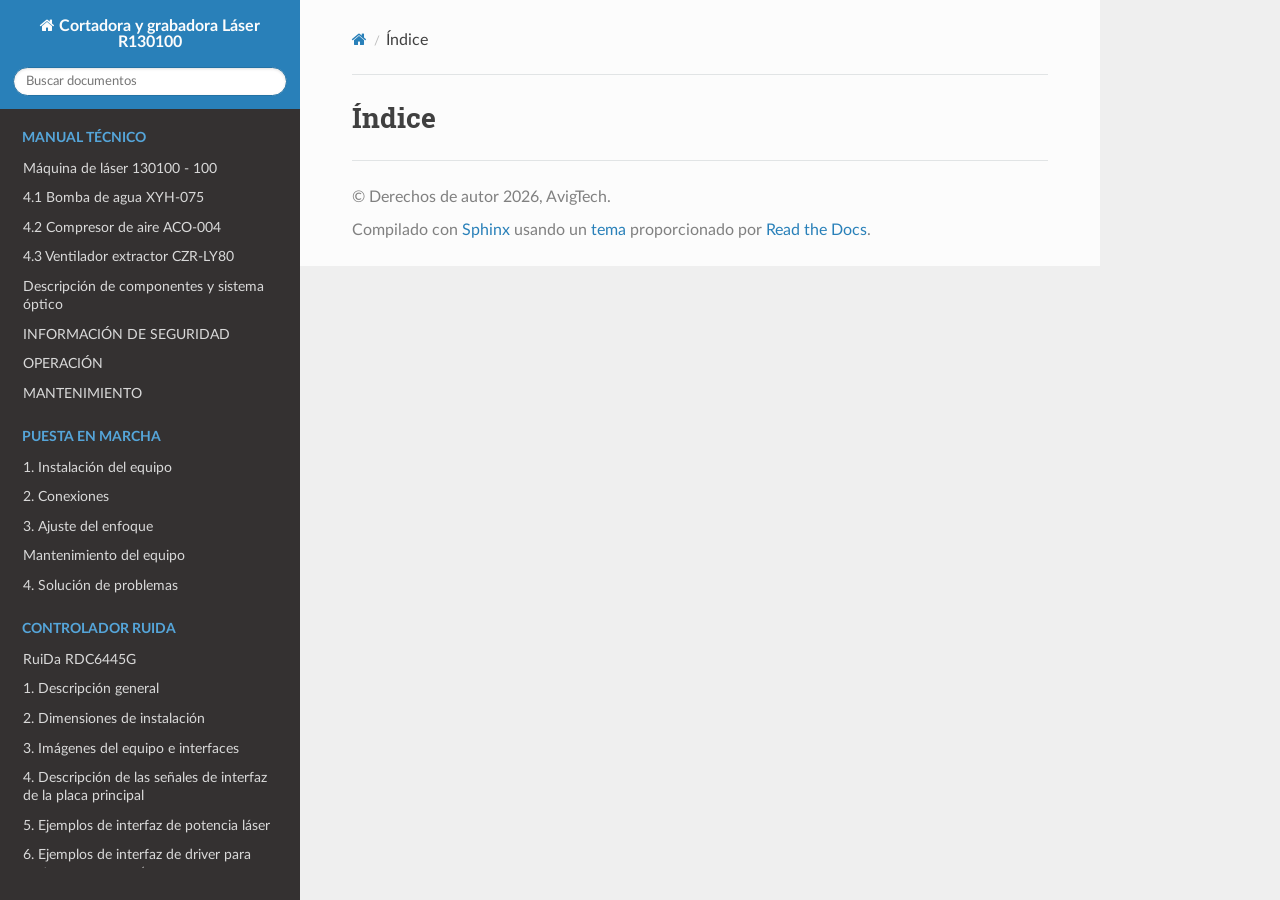
==== commit 9c7c9a31: "deploy: eb6f4c2cec87471e9d0310ff5ab19010f9fe435d" ====
--- a/genindex.html
+++ b/genindex.html
@@ -47,10 +47,21 @@
               <p class="caption" role="heading"><span class="caption-text">Manual Técnico</span></p>
 <ul>
 <li class="toctree-l1"><a class="reference internal" href="documentos/tema_0/0_introduccion.html">Máquina de láser 130100 - 100</a></li>
+<li class="toctree-l1"><a class="reference internal" href="documentos/tema_0/0_introduccion.html#bomba-de-agua-xyh-075">4.1 Bomba de agua XYH-075</a></li>
+<li class="toctree-l1"><a class="reference internal" href="documentos/tema_0/0_introduccion.html#compresor-de-aire-aco-004">4.2 Compresor de aire ACO-004</a></li>
+<li class="toctree-l1"><a class="reference internal" href="documentos/tema_0/0_introduccion.html#ventilador-extractor-czr-ly80">4.3 Ventilador extractor CZR-LY80</a></li>
+<li class="toctree-l1"><a class="reference internal" href="documentos/tema_0/01_descripcion_componentes.html">Descripción de componentes y sistema óptico</a></li>
+<li class="toctree-l1"><a class="reference internal" href="documentos/tema_0/02_seguridad.html">INFORMACIÓN DE SEGURIDAD</a></li>
+<li class="toctree-l1"><a class="reference internal" href="documentos/tema_0/04_operacion.html">OPERACIÓN</a></li>
+<li class="toctree-l1"><a class="reference internal" href="documentos/tema_0/05_mantenimiento.html">MANTENIMIENTO</a></li>
 </ul>
 <p class="caption" role="heading"><span class="caption-text">Puesta en Marcha</span></p>
 <ul>
-<li class="toctree-l1"><a class="reference internal" href="documentos/tema_1/0_puesta_en_marcha.html">Instalación del equipo</a></li>
+<li class="toctree-l1"><a class="reference internal" href="documentos/tema_1/0_puesta_en_marcha.html">1. Instalación del equipo</a></li>
+<li class="toctree-l1"><a class="reference internal" href="documentos/tema_1/0_puesta_en_marcha.html#conexiones">2. Conexiones</a></li>
+<li class="toctree-l1"><a class="reference internal" href="documentos/tema_1/0_puesta_en_marcha.html#ajuste-del-enfoque">3. Ajuste del enfoque</a></li>
+<li class="toctree-l1"><a class="reference internal" href="documentos/tema_1/0_puesta_en_marcha.html#mantenimiento-del-equipo">Mantenimiento del equipo</a></li>
+<li class="toctree-l1"><a class="reference internal" href="documentos/tema_1/0_puesta_en_marcha.html#solucion-de-problemas">4. Solución de problemas</a></li>
 </ul>
 <p class="caption" role="heading"><span class="caption-text">Controlador Ruida</span></p>
 <ul>
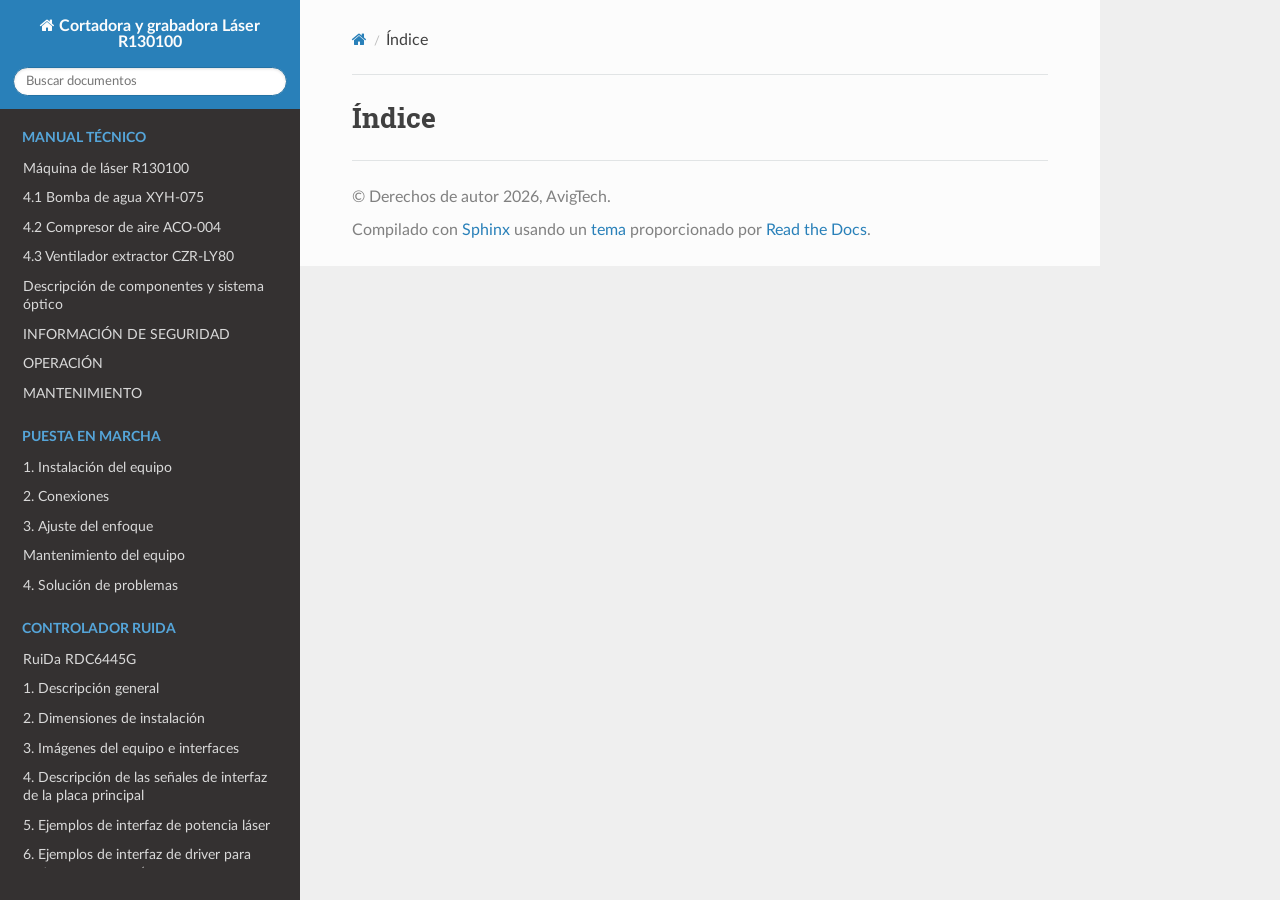
==== commit 7220c4e5: "deploy: bf34acd56d44c26ce61255d91c7f245779d41bd9" ====
--- a/genindex.html
+++ b/genindex.html
@@ -46,7 +46,7 @@
         </div><div class="wy-menu wy-menu-vertical" data-spy="affix" role="navigation" aria-label="Navigation menu">
               <p class="caption" role="heading"><span class="caption-text">Manual Técnico</span></p>
 <ul>
-<li class="toctree-l1"><a class="reference internal" href="documentos/tema_0/0_introduccion.html">Máquina de láser 130100 - 100</a></li>
+<li class="toctree-l1"><a class="reference internal" href="documentos/tema_0/0_introduccion.html">Máquina de láser R130100</a></li>
 <li class="toctree-l1"><a class="reference internal" href="documentos/tema_0/0_introduccion.html#bomba-de-agua-xyh-075">4.1 Bomba de agua XYH-075</a></li>
 <li class="toctree-l1"><a class="reference internal" href="documentos/tema_0/0_introduccion.html#compresor-de-aire-aco-004">4.2 Compresor de aire ACO-004</a></li>
 <li class="toctree-l1"><a class="reference internal" href="documentos/tema_0/0_introduccion.html#ventilador-extractor-czr-ly80">4.3 Ventilador extractor CZR-LY80</a></li>
